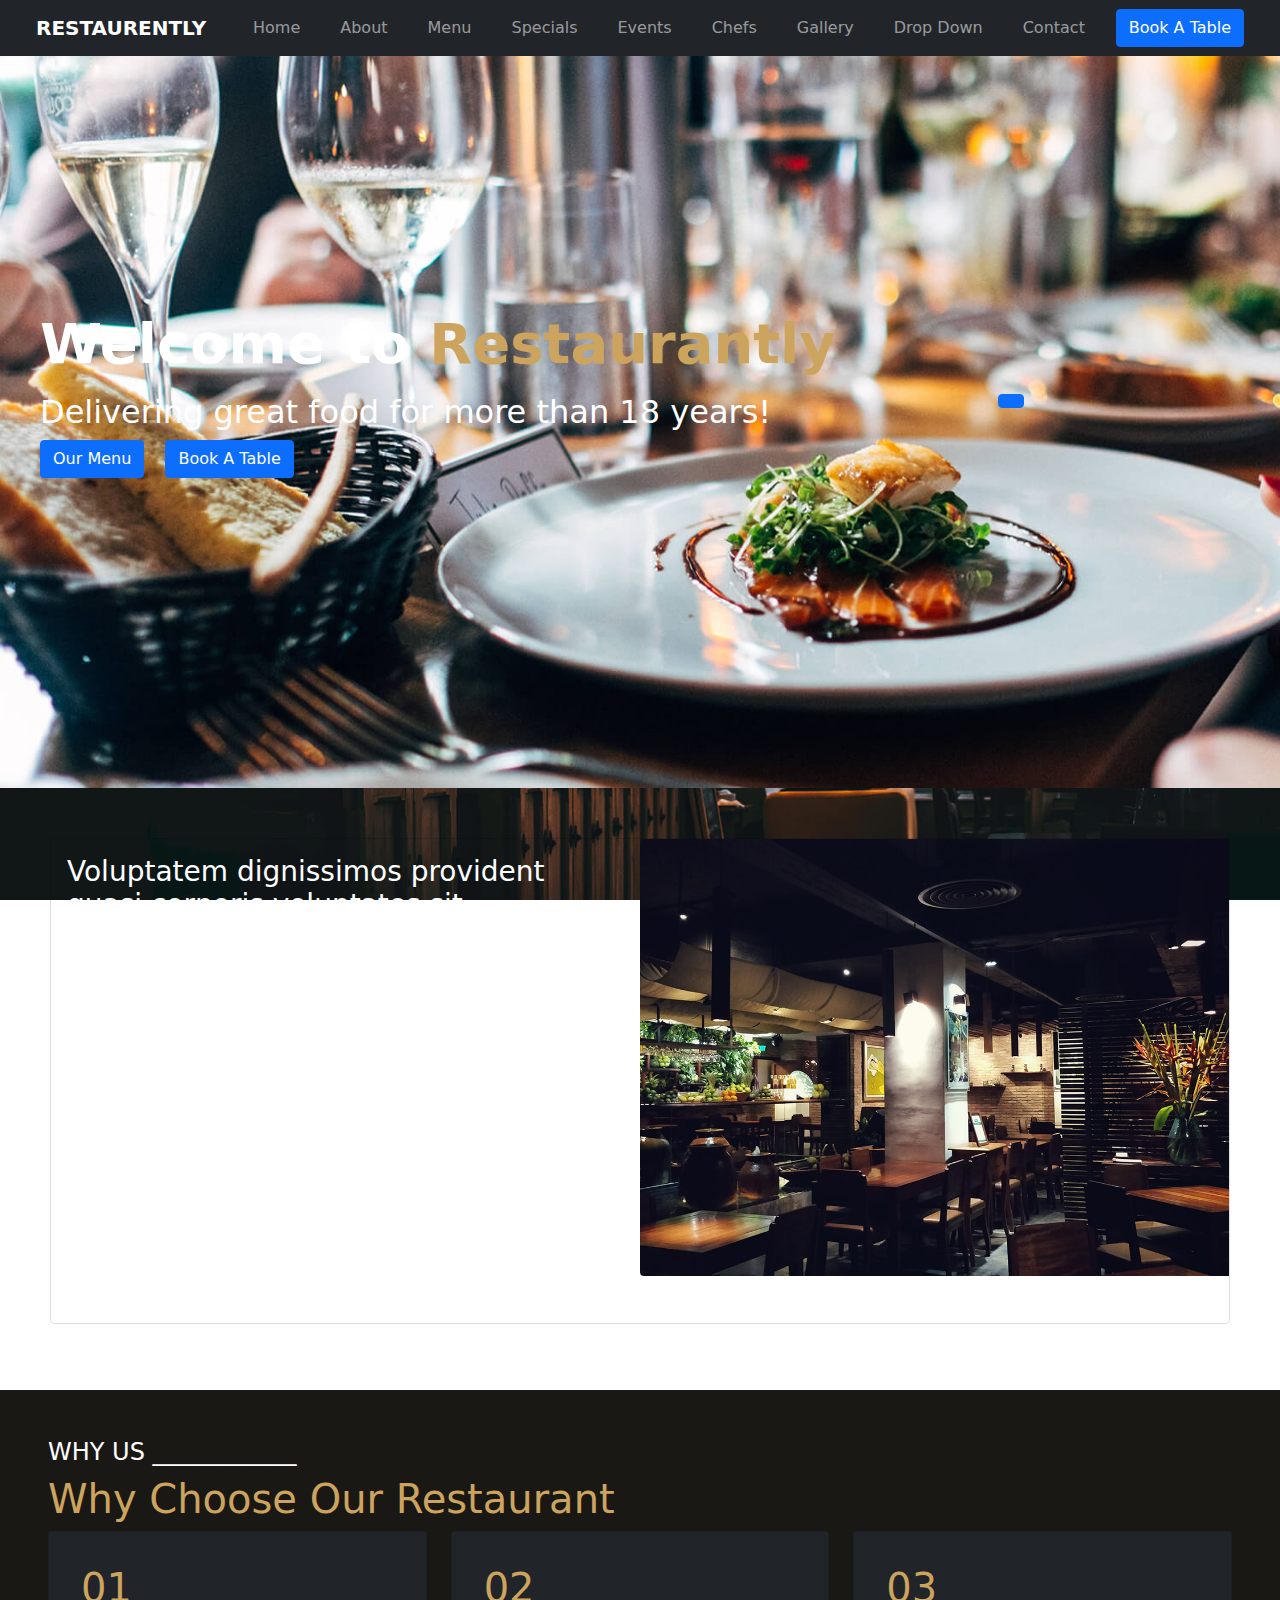
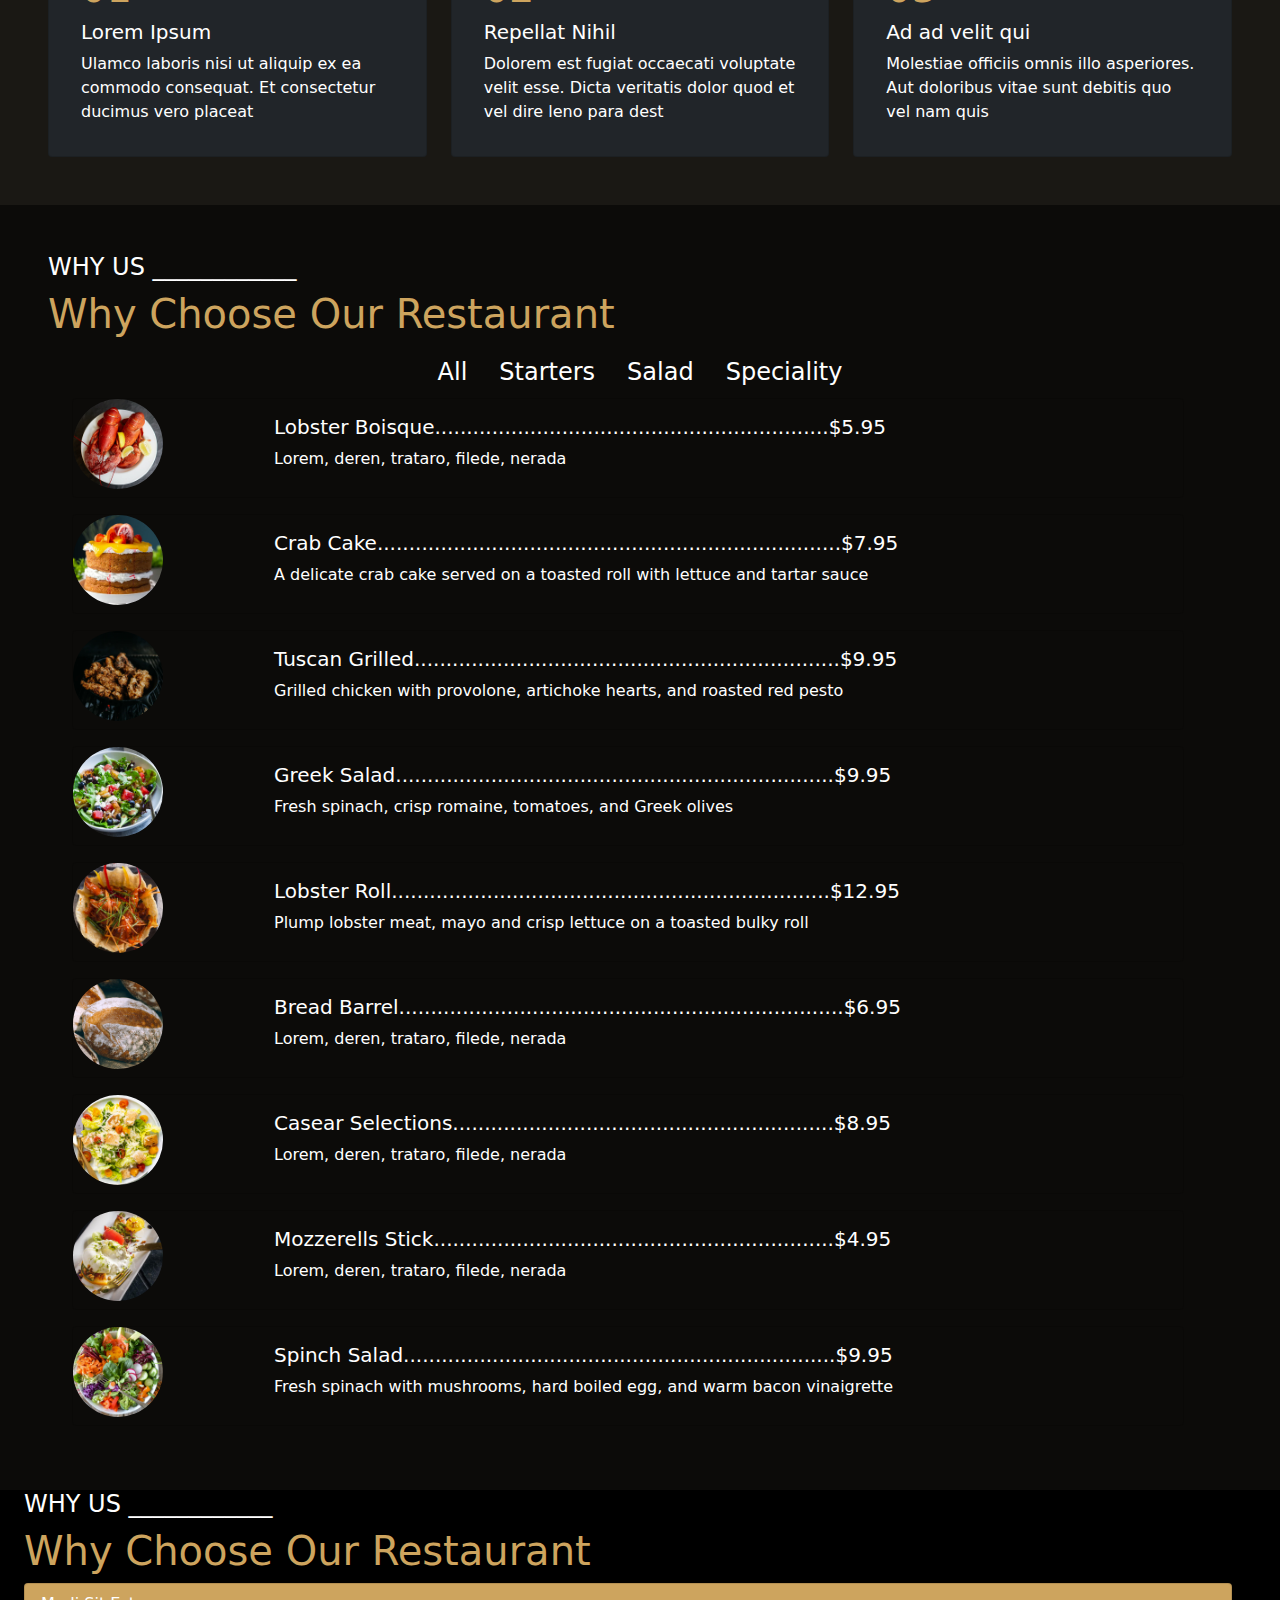
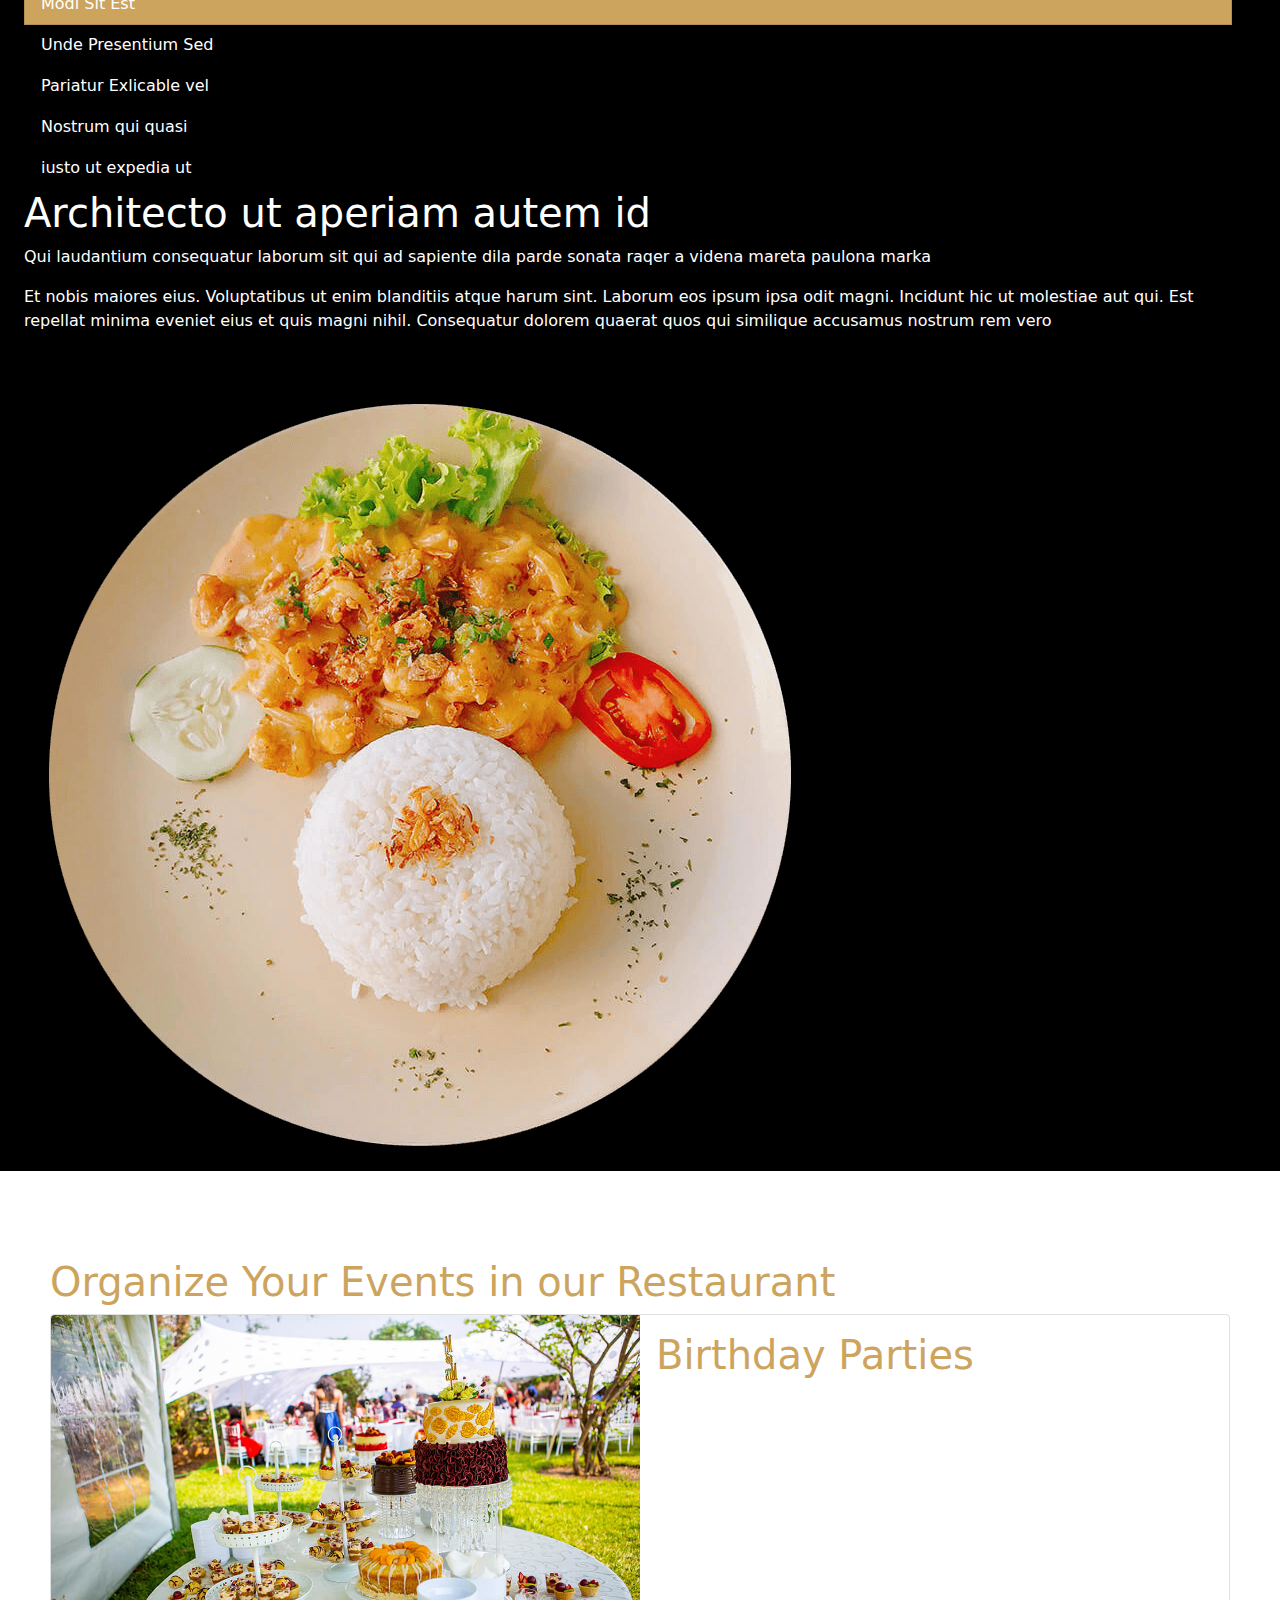
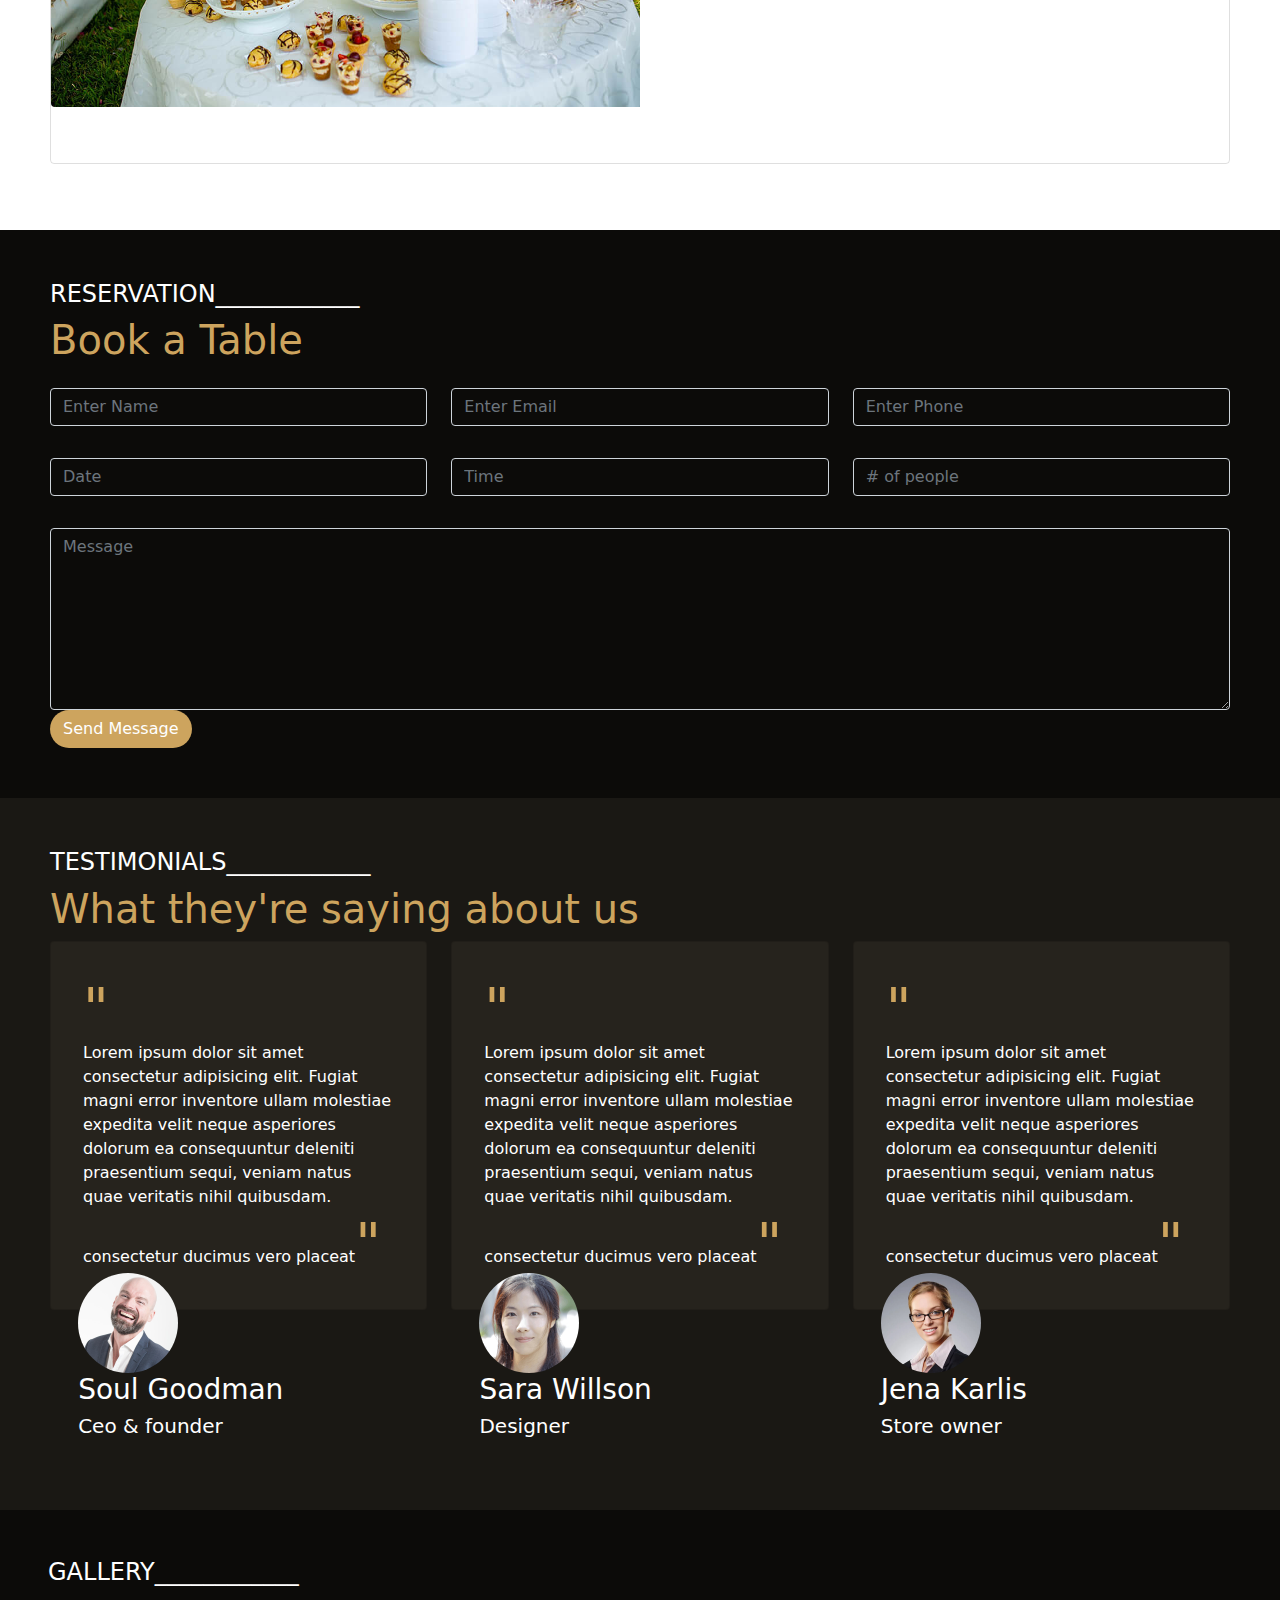
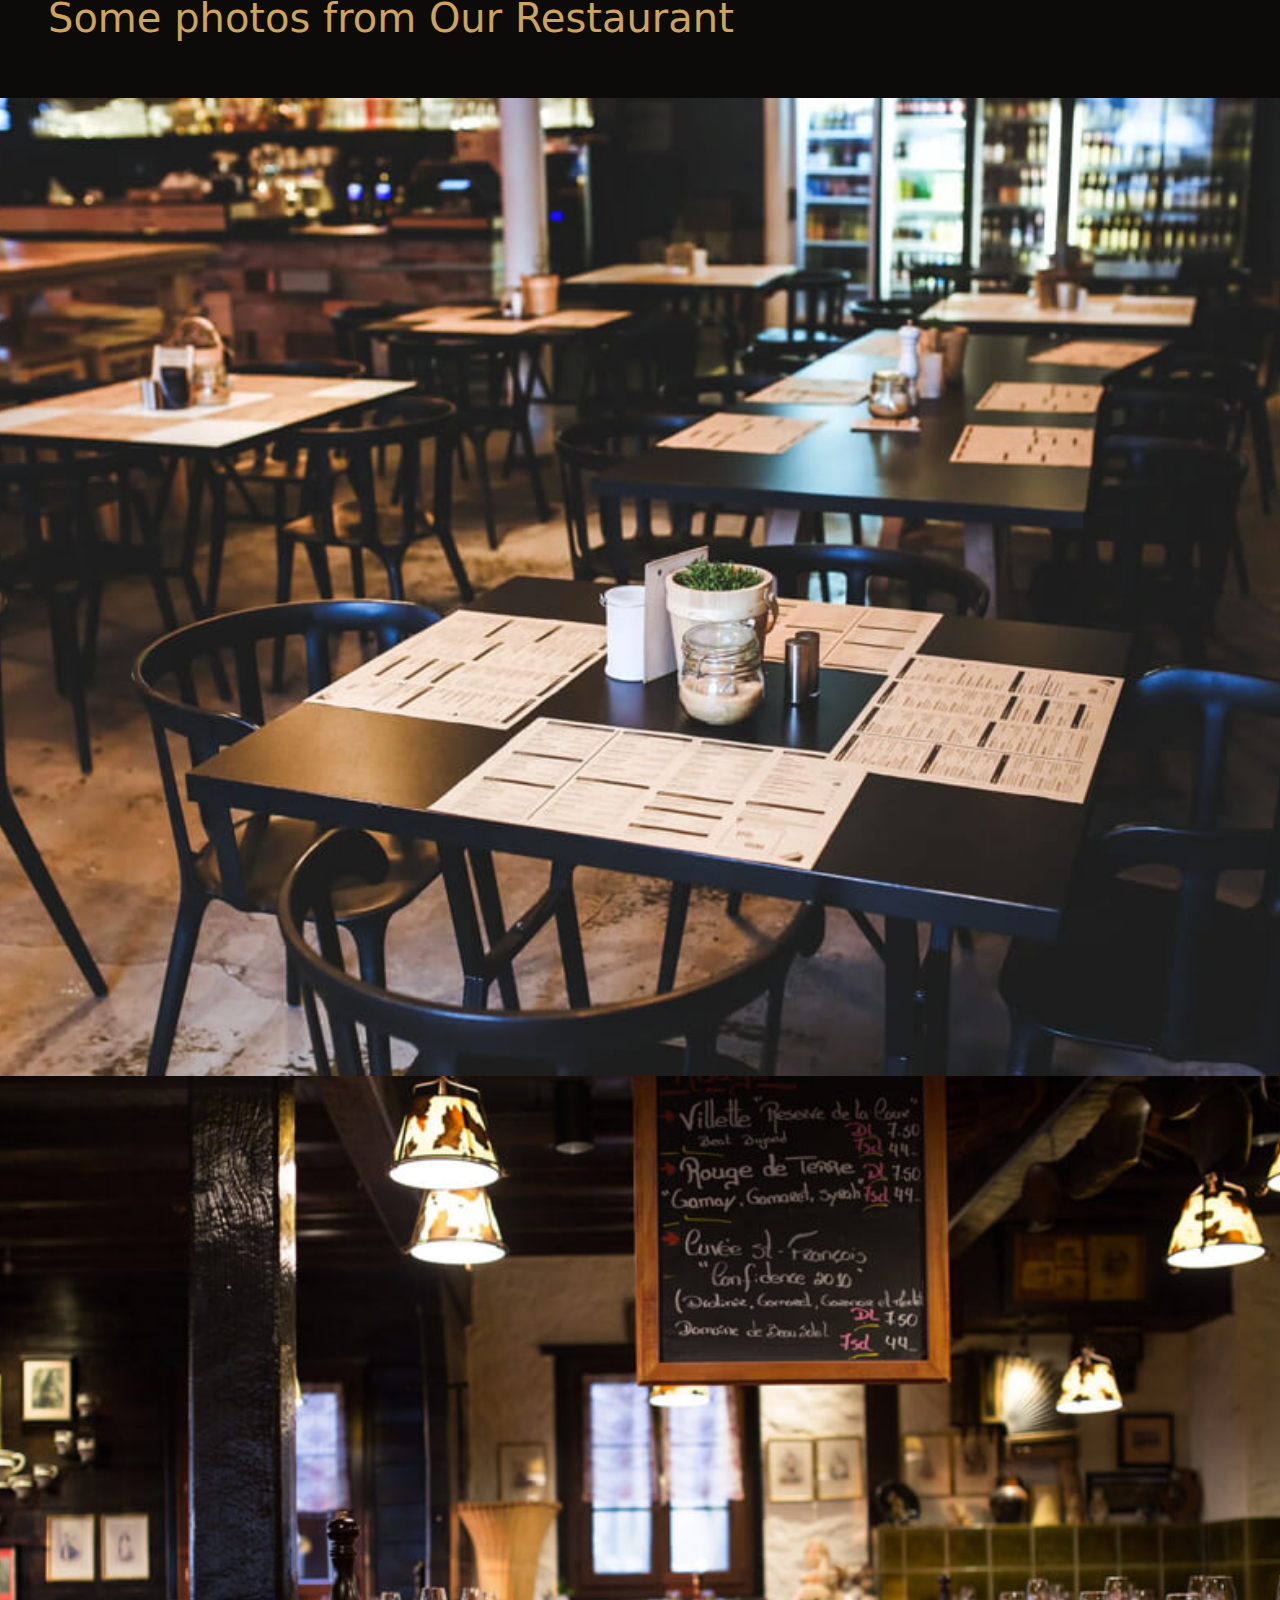
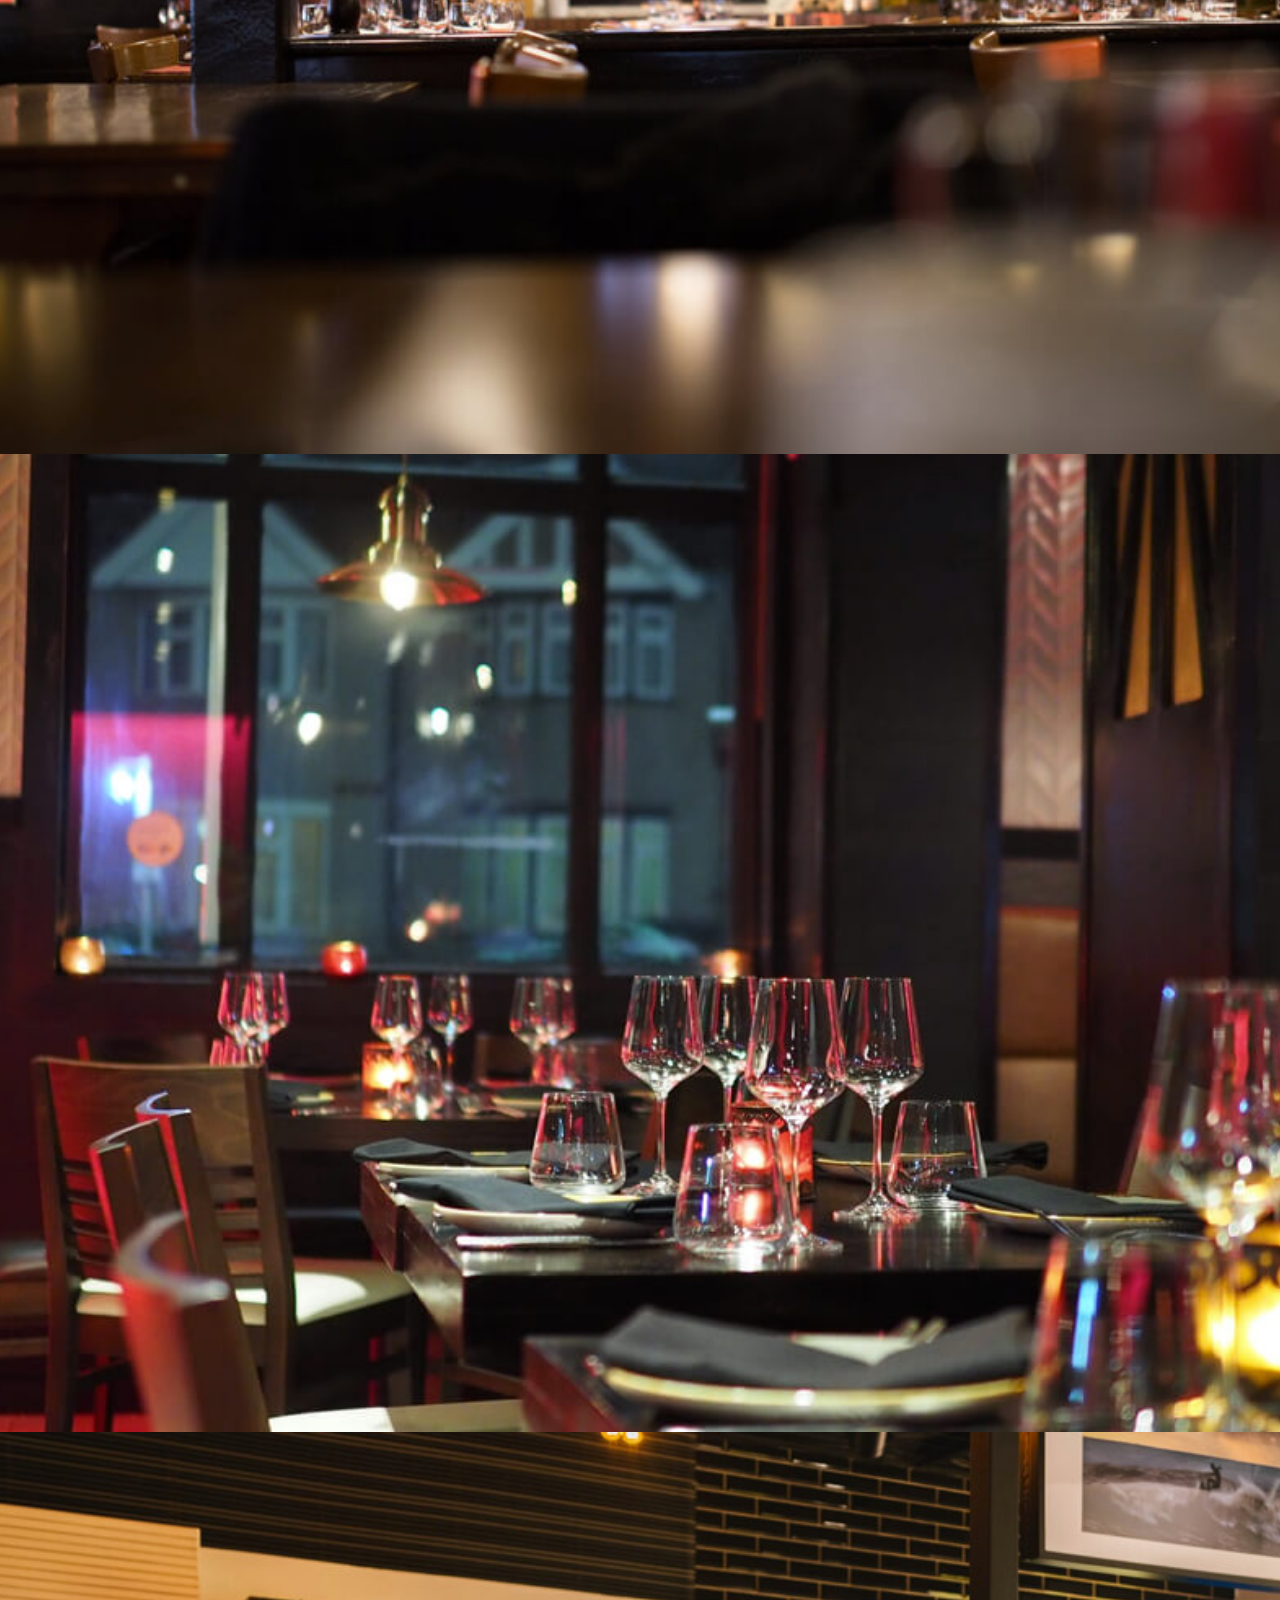
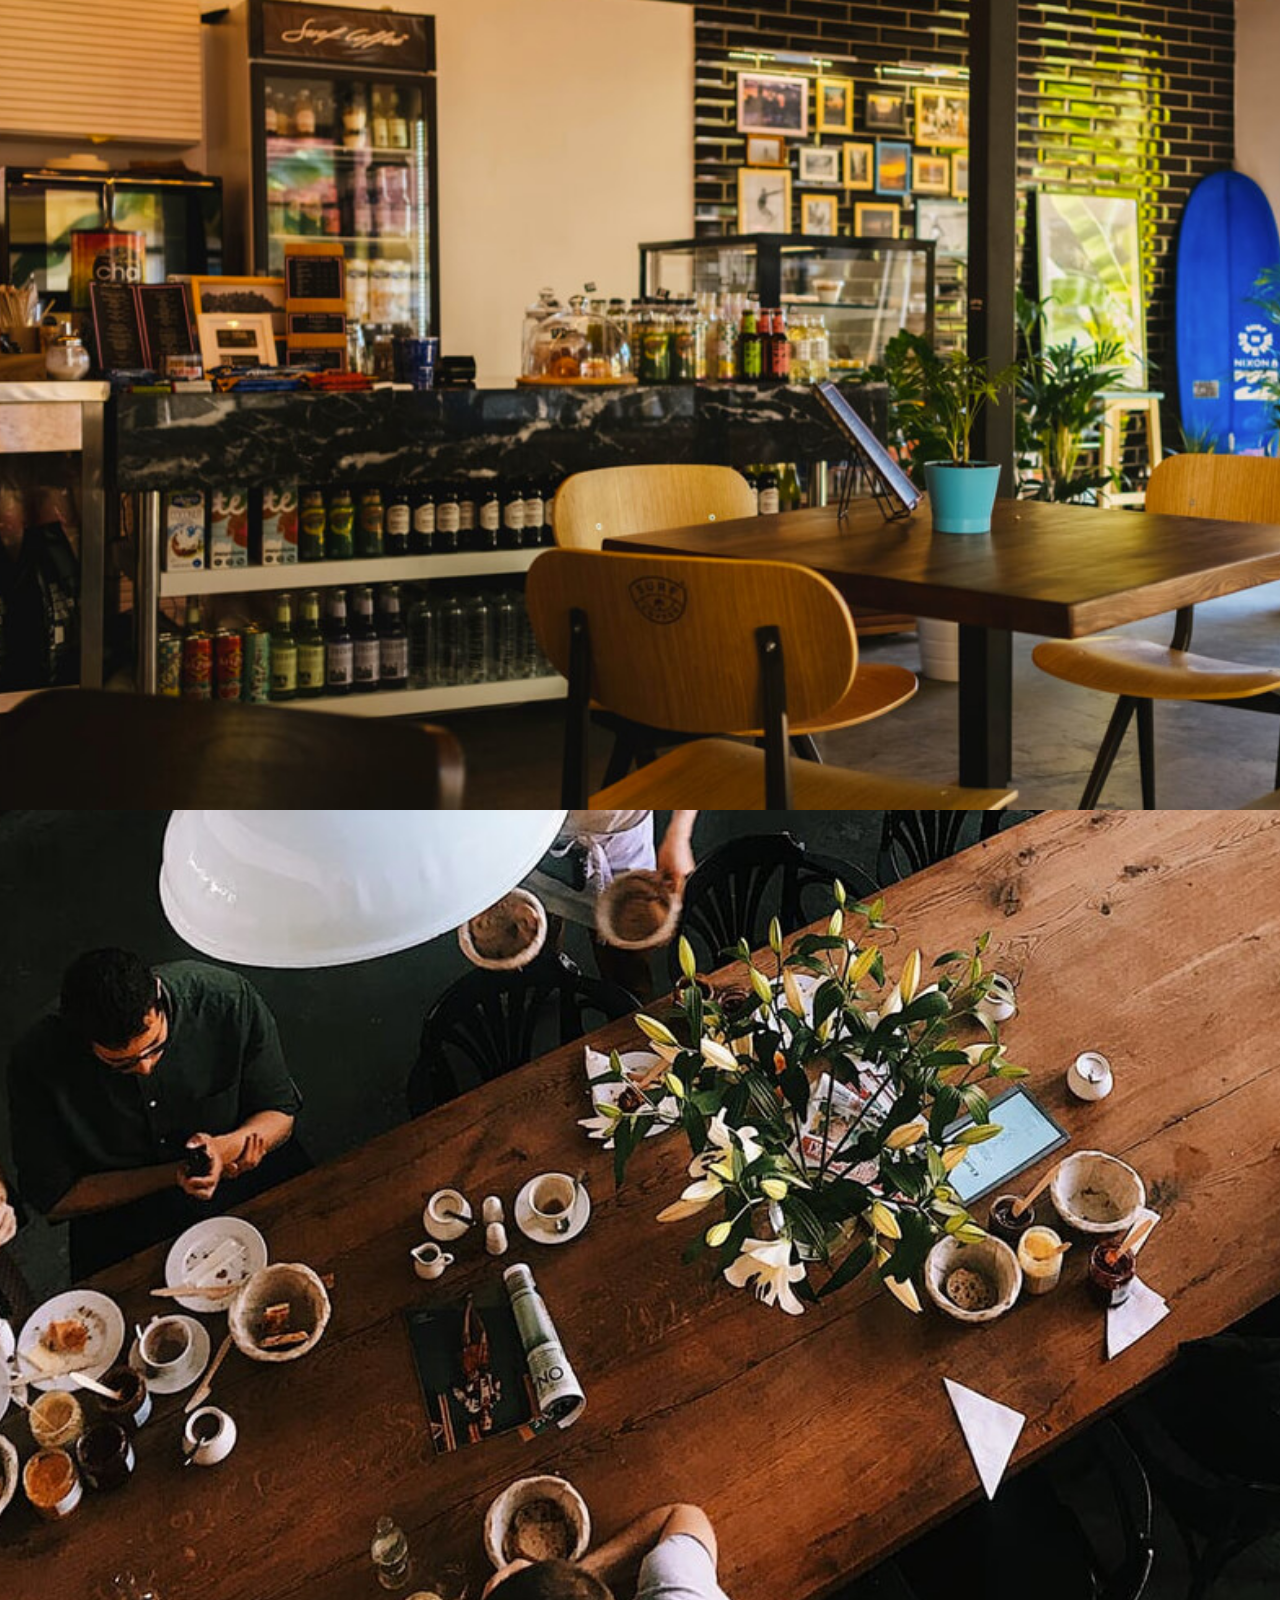
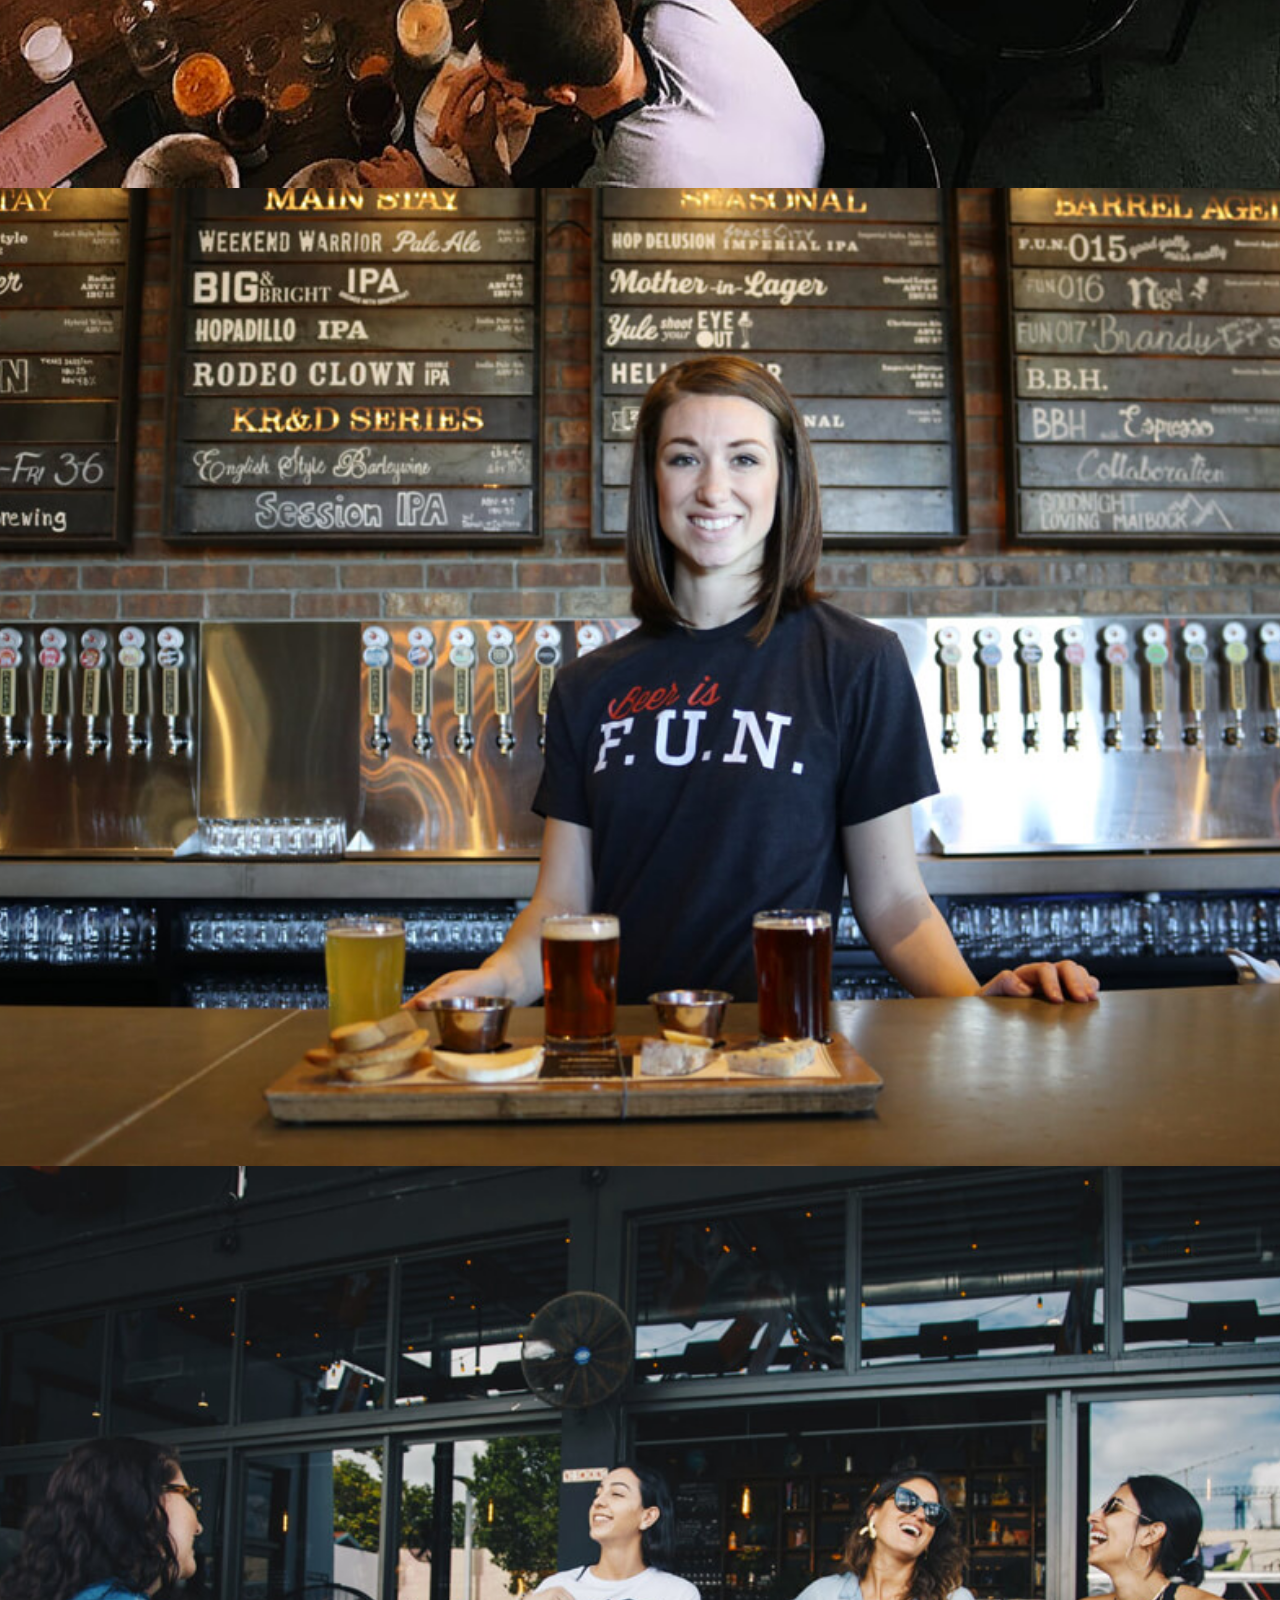
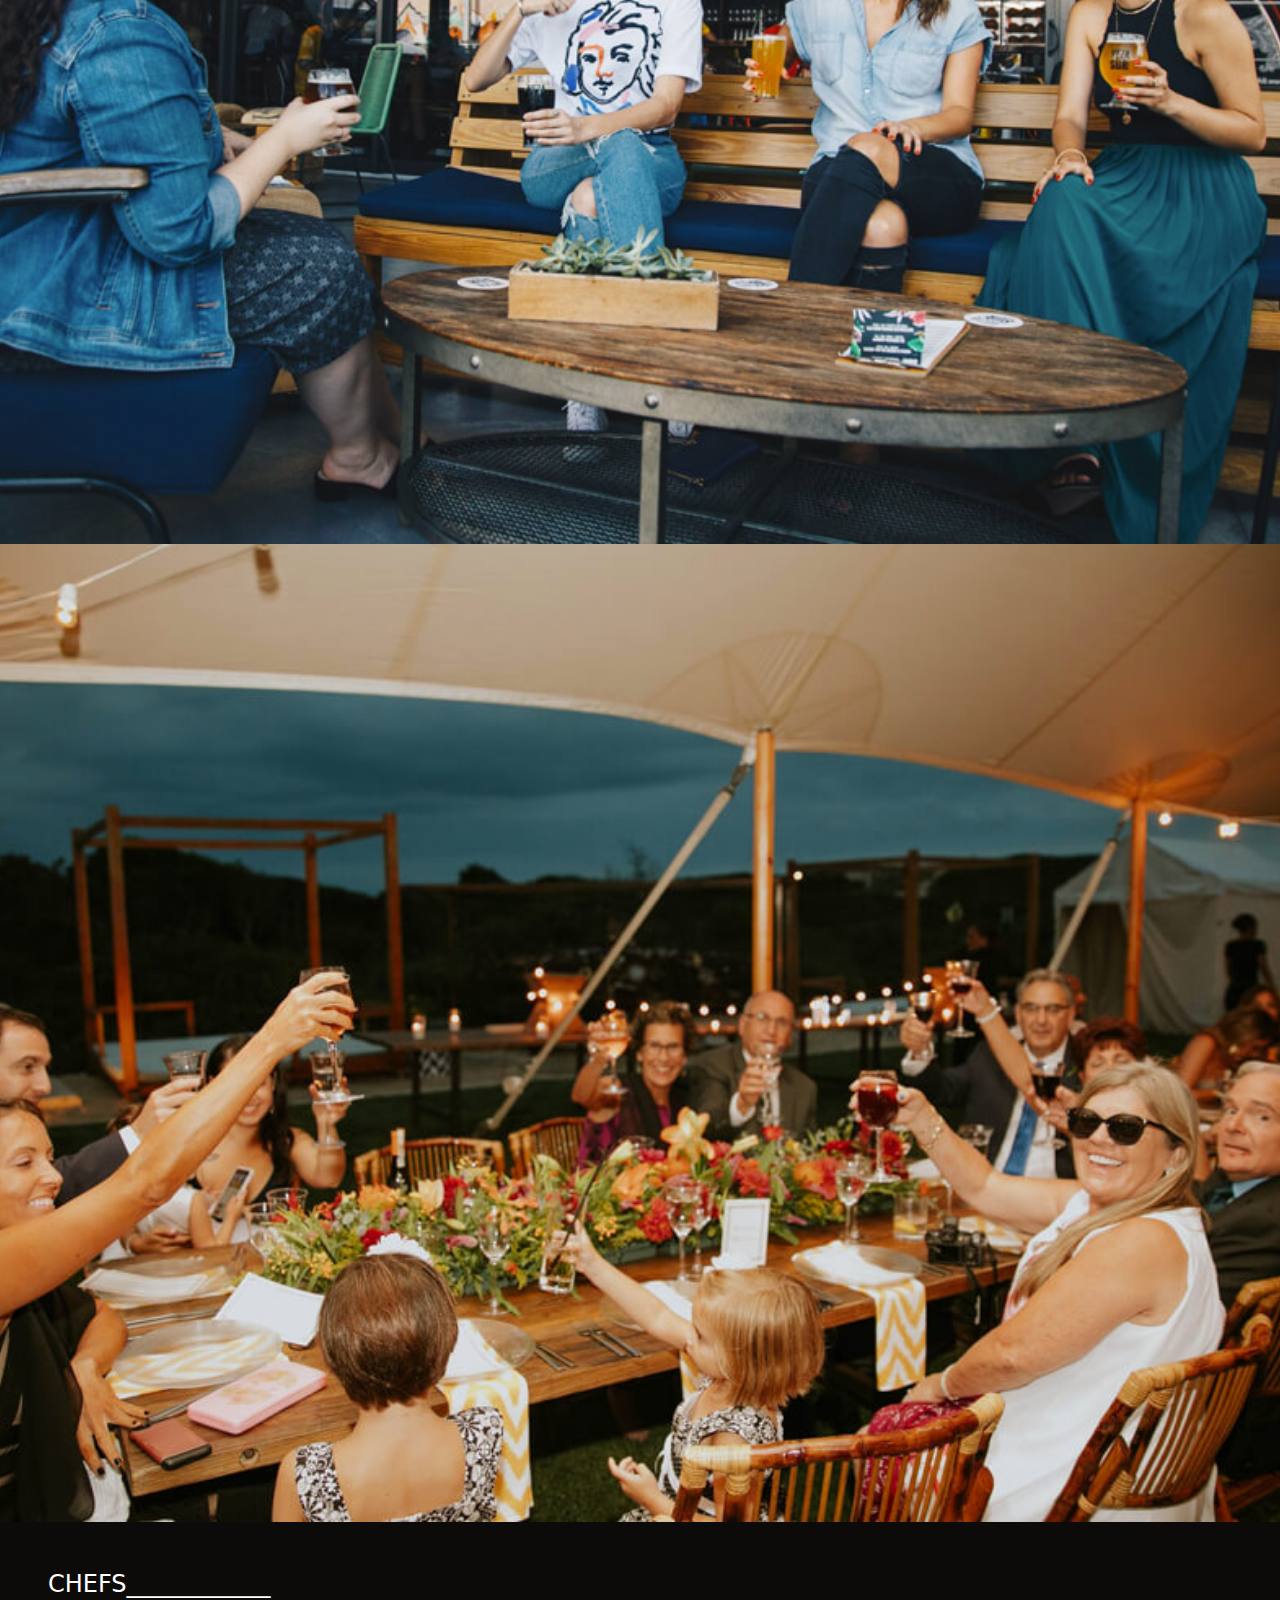
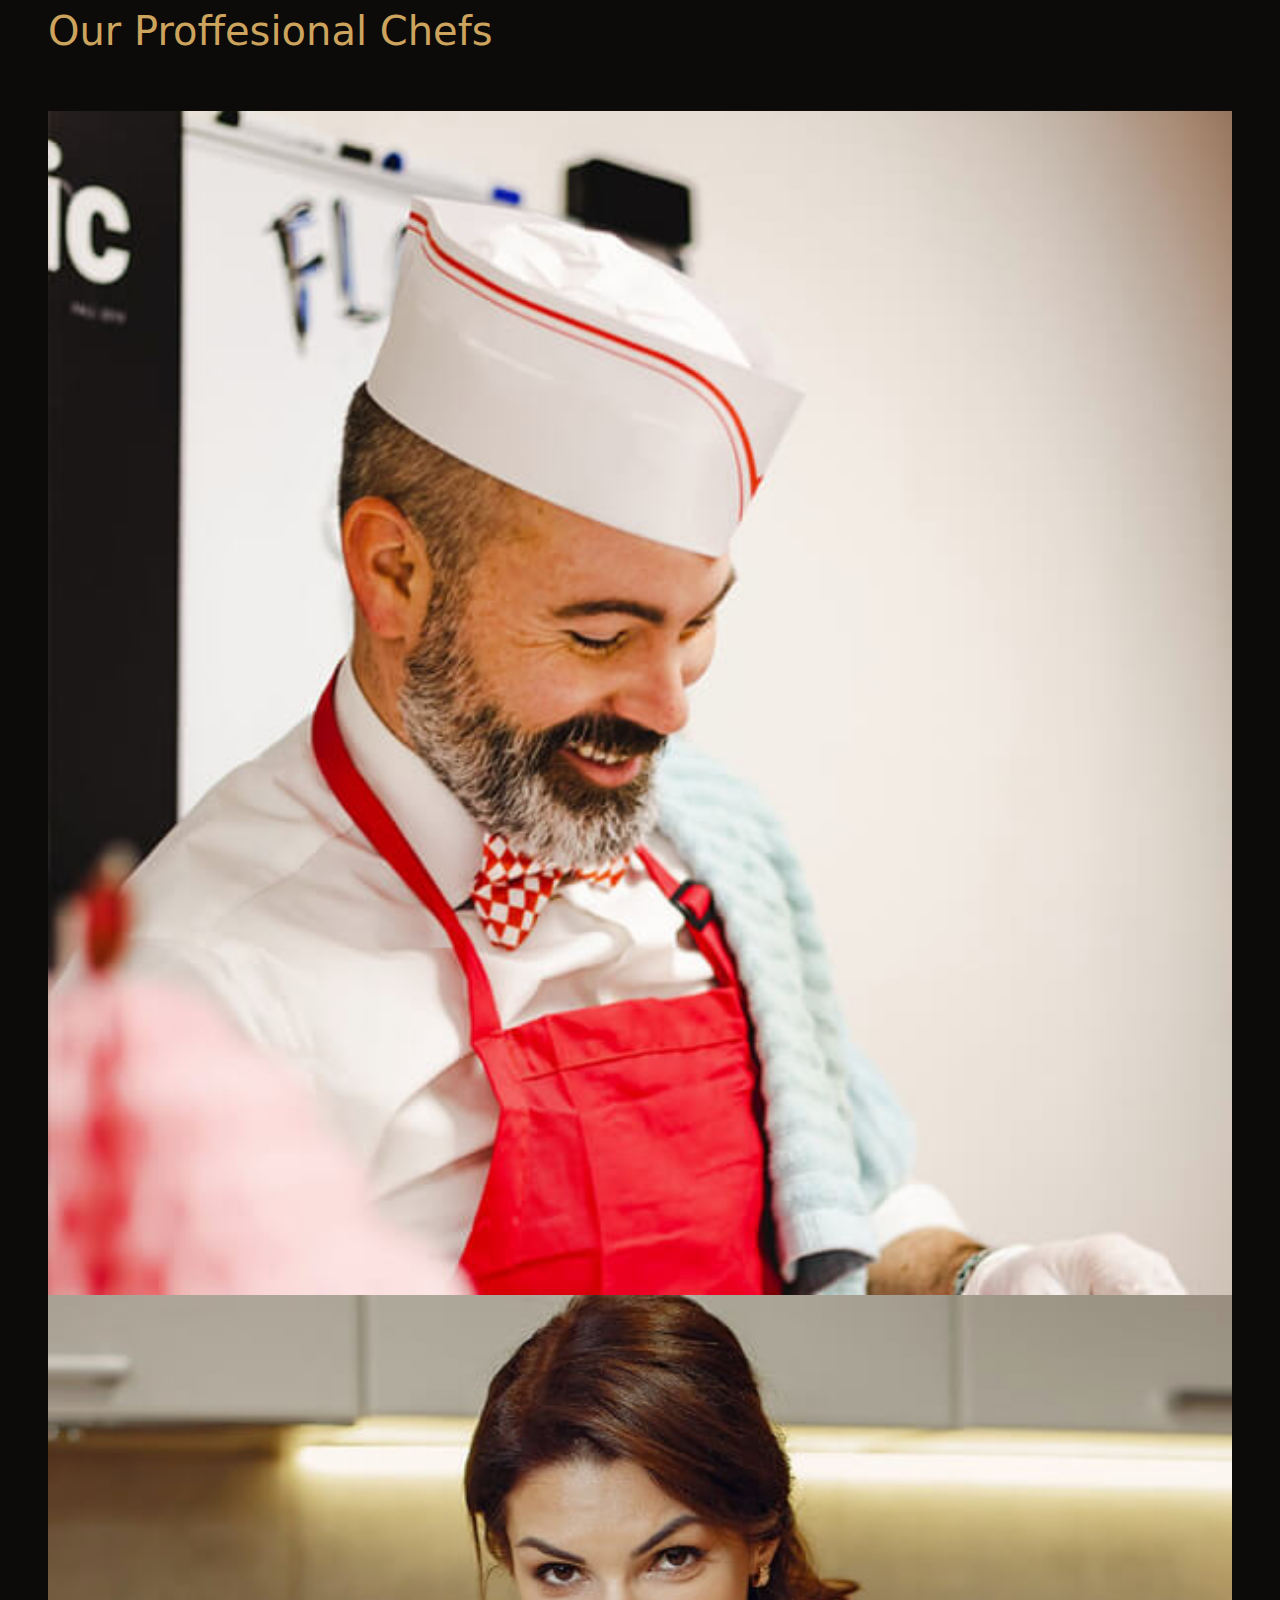
==== Restaurantly-bootstrap/index.html @ acc15b5a "." ====
<!DOCTYPE html>
<html lang="en">

<head>
    <meta charset="UTF-8">
    <meta name="viewport" content="width=device-width, initial-scale=1.0">
    <title>Restaurantly</title>
    <link rel="stylesheet" href="css/bootstrap.css">
    <script src="js/bootstrap.js"></script>
    <link rel="stylesheet" href="css/css-r.css">
    <link rel="stylesheet" href="https://cdnjs.cloudflare.com/ajax/libs/font-awesome/6.5.1/css/all.min.css"
        integrity="sha512-DTOQO9RWCH3ppGqcWaEA1BIZOC6xxalwEsw9c2QQeAIftl+Vegovlnee1c9QX4TctnWMn13TZye+giMm8e2LwA=="
        crossorigin="anonymous" referrerpolicy="no-referrer" />
        <link href="https://fonts.googleapis.com/css?family=Open+Sans:300,300i,400,400i,600,600i,700,700i|Playfair+Display:ital,wght@0,400;0,500;0,600;0,700;1,400;1,500;1,600;1,700|Poppins:300,300i,400,400i,500,500i,600,600i,700,700i" rel="stylesheet">
</head>

<body>
    <div class="header">
        <div class="nav-main row">
            <nav class="navbar navbar-expand-sm navbar-dark bg-dark fixed-top">
                <div class="container-fluid">
                    <a class="navbar-brand display-1 fw-bold" href="javascript:void(0)">RESTAURENTLY</a>
                    <button class="navbar-toggler" type="button" data-bs-toggle="collapse" data-bs-target="#mynavbar">
                        <span class="navbar-toggler-icon"></span>
                    </button>
                    <div class="collapse navbar-collapse" id="mynavbar">
                        <ul class="navbar-nav mx-auto">
                            <li class="nav-item ">
                                <a class="nav-link" href="javascript:void(0)">Home</a>
                            </li>
                            <li class="nav-item ps-4">
                                <a class="nav-link" href="javascript:void(0)">About</a>
                            </li>
                            <li class="nav-item ps-4">
                                <a class="nav-link" href="javascript:void(0)">Menu</a>
                            </li>
                            <li class="nav-item ps-4">
                                <a class="nav-link" href="javascript:void(0)">Specials</a>
                            </li>
                            <li class="nav-item ps-4">
                                <a class="nav-link" href="javascript:void(0)">Events</a>
                            </li>
                            <li class="nav-item ps-4">
                                <a class="nav-link" href="javascript:void(0)">Chefs</a>
                            </li>
                            <li class="nav-item ps-4">
                                <a class="nav-link" href="javascript:void(0)">Gallery</a>
                            </li>
                            <li class="nav-item ps-4">
                                <a class="nav-link" href="javascript:void(0)">Drop Down</a>
                            </li>
                            <li class="nav-item ps-4">
                                <a class="nav-link" href="javascript:void(0)">Contact</a>
                            </li>
                        </ul>
                        <form class="d-flex">
                            <button class="btn btn-primary" type="button">Book A Table</button>
                        </form>
                    </div>
                </div>
            </nav>

        </div>
    </div>

    <div class="slider text-white re">
        <!-- <img src="css/imgs/hero-bg.jpg" alt="" class="w-100 img-fluid"> -->
        <div class="welcome-main ab">
            <p class="fw-bold display-4">Welcome to <span class="khakhi">Restaurantly</span></p>
            <h2 class="">Delivering great food for more than 18 years!</h2>
            <button class="btn btn-primary" type="button">Our Menu</button>
            <button class="btn btn-primary ms-3" type="button">Book A Table</button>
        </div>
        <div class="playbutton btn btn-primary ab1">
            <i class="fa-solid fa-play"></i>
        </div>
        
    </div>

    <div class="content">
        <div class="volup">
            <div class="card mb-3 bg-transparent text-white">
                <div class="row g-0">
                    <div class="col-md-6">
                        <div class="card-body">
                            <h3 class="card-title">Voluptatem dignissimos provident quasi corporis voluptates sit
                                assumenda.</h3>
                            <p class="card-text">Lorem ipsum dolor sit amet, consectetur adipiscing elit, sed do eiusmod
                                tempor incididunt ut labore et dolore magna aliqua.</p>
                            <p class="card-text"><i class="fa-regular fa-circle-check" style="color: #d7e515;"></i>
                                Ullamco laboris nisi ut aliquip ex ea commodo consequat.</p>
                            <p class="card-text"><i class="fa-regular fa-circle-check" style="color: #d7e515;"></i> Duis
                                aute irure dolor in reprehenderit in voluptate velit.</p>
                            <p class="card-text"><i class="fa-regular fa-circle-check" style="color: #d7e515;"></i>
                                Ullamco laboris nisi ut aliquip ex ea commodo consequat. Duis aute irure dolor in
                                reprehenderit in voluptate trideta storacalaperda mastiro dolore eu fugiat nulla
                                pariatur.</p>
                            <p>Ullamco laboris nisi ut aliquip ex ea commodo consequat. Duis aute irure dolor in
                                reprehenderit in voluptate velit esse cillum dolore eu fugiat nulla pariatur. Excepteur
                                sint occaecat cupidatat non proident, sunt in culpa qui officia deserunt mollit anim id
                                est laborum</p>

                        </div>
                    </div>
                    <div class="col-md-6">
                        <img src="css/imgs/about.jpg" class="img-fluid rounded-start" alt="...">
                    </div>
                </div>
            </div>
        </div>

        <div class="chooseus light-black p-5 text-white">
            <h4>WHY US ____________</h3>
                <h1 class="khakhi">Why Choose Our Restaurant</h1>
                <div class="row row-cols-1 row-cols-md-3 g-4">
                    <div class="col">
                        <div class="card h-100 p-3 text-white bg-dark">
                            <div class="card-body">
                                <h1 class="khakhi">01</h1>
                                <h5 class="card-title">Lorem Ipsum</h5>
                                <p class="card-text">Ulamco laboris nisi ut aliquip ex ea commodo consequat. Et
                                    consectetur ducimus vero placeat</p>
                            </div>
                        </div>
                    </div>
                    <div class="col">
                        <div class="card h-100 p-3 text-white bg-dark">
                            <div class="card-body">
                                <h1 class="khakhi">02</h1>
                                <h5 class="card-title">Repellat Nihil</h5>
                                <p class="card-text">Dolorem est fugiat occaecati voluptate velit esse. Dicta veritatis
                                    dolor quod et vel dire leno para dest</p>
                            </div>
                        </div>
                    </div>
                    <div class="col ">
                        <div class="card h-100 p-3 text-white bg-dark">
                            <div class="card-body">
                                <h1 class="khakhi">03</h1>
                                <h5 class="card-title">Ad ad velit qui</h5>
                                <p class="card-text">Molestiae officiis omnis illo asperiores. Aut doloribus vitae sunt
                                    debitis quo vel nam quis</p>
                            </div>
                        </div>
                    </div>
                </div>
        </div>


        <div class="menu-main black2 p-5 text-white">
            <h4>WHY US ____________</h3>
                <h1 class="khakhi">Why Choose Our Restaurant</h1>
                <ul class="nav justify-content-center fs-4">
                    <li class="nav-item">
                        <a class="nav-link active text-white" aria-current="page" href="#">All</a>
                    </li>
                    <li class="nav-item">
                        <a class="nav-link text-white" href="#">Starters</a>
                    </li>
                    <li class="nav-item">
                        <a class="nav-link text-white" href="#">Salad</a>
                    </li>
                    <li class="nav-item">
                        <a class="nav-link text-white" href="#" aria-disabled="true">Speciality</a>
                    </li>
                </ul>

                <div class="menu-div row container-fluid">
                    <div class="menu-part1 col-xxl-6">
                        <div class="card mb-3 bg-transparent" style="height: 100px;">
                            <div class="row g-0">
                                <div class="col-md-2">
                                    <img src="css/imgs/menu/lobster-bisque.jpg" class="img-fluid rounded-circle"
                                        alt="..." style="height: 90px;">
                                </div>
                                <div class="col-md-10">
                                    <div class="card-body">
                                        <h5 class="card-title">Lobster
                                            Boisque..............................................................$5.95
                                        </h5>
                                        <p class="card-text">Lorem, deren, trataro, filede, nerada</p>
                                    </div>
                                </div>
                            </div>
                        </div>

                        <div class="card mb-3 bg-transparent" style="height: 100px;">
                            <div class="row g-0">
                                <div class="col-md-2">
                                    <img src="css/imgs/menu/cake.jpg" class="img-fluid rounded-circle" alt="..."
                                        style="height: 90px;">
                                </div>
                                <div class="col-md-10">
                                    <div class="card-body">
                                        <h5 class="card-title ">Crab
                                            Cake.........................................................................$7.95
                                        </h5>
                                        <p class="card-text ">A delicate crab cake served on a toasted roll with lettuce
                                            and tartar sauce
                                        </p>
                                    </div>
                                </div>
                            </div>
                        </div>

                        <div class="card mb-3 bg-transparent" style="height: 100px;">
                            <div class="row g-0">
                                <div class="col-md-2">
                                    <img src="css/imgs/menu/tuscan-grilled.jpg" class="img-fluid rounded-circle"
                                        alt="..." style="height: 90px;">
                                </div>
                                <div class="col-md-10">
                                    <div class="card-body">
                                        <h5 class="card-title">Tuscan
                                            Grilled...................................................................$9.95
                                        </h5>
                                        <p class="card-text">Grilled chicken with provolone, artichoke hearts, and
                                            roasted red pesto</p>
                                    </div>
                                </div>
                            </div>
                        </div>

                        <div class="card mb-3 bg-transparent" style="height: 100px;">
                            <div class="row g-0">
                                <div class="col-md-2">
                                    <img src="css/imgs/menu/greek-salad.jpg" class="img-fluid rounded-circle" alt="..."
                                        style="height: 90px;">
                                </div>
                                <div class="col-md-10">
                                    <div class="card-body">
                                        <h5 class="card-title">Greek
                                            Salad.....................................................................$9.95
                                        </h5>
                                        <p class="card-text">Fresh spinach, crisp romaine, tomatoes, and Greek olives
                                        </p>
                                    </div>
                                </div>
                            </div>
                        </div>

                        <div class="card mb-3 bg-transparent" style="height: 100px;">
                            <div class="row g-0">
                                <div class="col-md-2">
                                    <img src="css/imgs/menu/lobster-roll.jpg" class="img-fluid rounded-circle" alt="..."
                                        style="height: 90px;">
                                </div>
                                <div class="col-md-10">
                                    <div class="card-body">
                                        <h5 class="card-title">Lobster
                                            Roll.....................................................................$12.95
                                        </h5>
                                        <p class="card-text">Plump lobster meat, mayo and crisp lettuce on a toasted
                                            bulky roll</p>
                                    </div>
                                </div>
                            </div>
                        </div>
                    </div>

                    <div class="menu-part2 col-xxl-6">
                        <div class="card mb-3 bg-transparent" style="height: 100px;">
                            <div class="row g-0">
                                <div class="col-md-2">
                                    <img src="css/imgs/menu/bread-barrel.jpg" class="img-fluid rounded-circle" alt="..."
                                        style="height: 90px;">
                                </div>
                                <div class="col-md-10">
                                    <div class="card-body">
                                        <h5 class="card-title">Bread
                                            Barrel......................................................................$6.95
                                        </h5>
                                        <p class="card-text">Lorem, deren, trataro, filede, nerada</p>
                                    </div>
                                </div>
                            </div>
                        </div>

                        <div class="card mb-3 bg-transparent" style="height: 100px;">
                            <div class="row g-0">
                                <div class="col-md-2">
                                    <img src="css/imgs/menu/caesar.jpg" class="img-fluid rounded-circle" alt="..."
                                        style="height: 90px;">
                                </div>
                                <div class="col-md-10">
                                    <div class="card-body">
                                        <h5 class="card-title ">Casear
                                            Selections............................................................$8.95
                                        </h5>
                                        <p class="card-text">Lorem, deren, trataro, filede, nerada</p>
                                    </div>
                                </div>
                            </div>
                        </div>

                        <div class="card mb-3 bg-transparent" style="height: 100px;">
                            <div class="row g-0">
                                <div class="col-md-2">
                                    <img src="css/imgs/menu/mozzarella.jpg" class="img-fluid rounded-circle" alt="..."
                                        style="height: 90px;">
                                </div>
                                <div class="col-md-10">
                                    <div class="card-body">
                                        <h5 class="card-title">Mozzerells
                                            Stick...............................................................$4.95
                                        </h5>
                                        <p class="card-text ">Lorem, deren, trataro, filede, nerada</p>
                                    </div>
                                </div>
                            </div>
                        </div>

                        <div class="card mb-3 bg-transparent" style="height: 100px;">
                            <div class="row g-0">
                                <div class="col-md-2">
                                    <img src="css/imgs/menu/spinach-salad.jpg" class="img-fluid rounded-circle"
                                        alt="..." style="height: 90px;">
                                </div>
                                <div class="col-md-10">
                                    <div class="card-body">
                                        <h5 class="card-title ">Spinch
                                            Salad....................................................................$9.95
                                        </h5>
                                        <p class="card-text">Fresh spinach with mushrooms, hard boiled egg, and warm
                                            bacon vinaigrette</p>
                                    </div>
                                </div>
                            </div>
                        </div>
                    </div>
                </div>
        </div>

        <div class="special-main">
            <div class="special container-fluid row text-white">
                <h4>WHY US ____________</h3>
                    <h1 class="khakhi">Why Choose Our Restaurant</h1>
                    <div class="spe1 col-xxl-3">
                        <div class="list-group">
                            <a href="#" class="list-group-item list-group-flush khakhi2 text-white">
                                Modi Sit Est
                            </a>
                            <a href="#" class="list-group-item bg-transparent text-white">Unde Presentium Sed</a>
                            <a href="#" class="list-group-item text-white bg-transparent">Pariatur Exlicable vel</a>
                            <a href="#" class="list-group-item text-white bg-transparent">Nostrum qui quasi</a>
                            <a href="#" class="list-group-item text-white bg-transparent">iusto ut expedia ut </a>
                        </div>
                    </div>
                    <div class="spe2 col-xxl-6">
                        <h1>Architecto ut aperiam autem id</h1>
                        <p>Qui laudantium consequatur laborum sit qui ad sapiente dila parde sonata raqer a videna
                            mareta paulona marka</p>
                        <p>Et nobis maiores eius. Voluptatibus ut enim blanditiis atque harum sint. Laborum eos ipsum
                            ipsa odit magni. Incidunt hic ut molestiae aut qui. Est repellat minima eveniet eius et quis
                            magni nihil. Consequatur dolorem quaerat quos qui similique accusamus nostrum rem vero</p>
                    </div>
                    <div class="spe3 col-xxl-3">
                        <img src="css/imgs/specials-1.png" alt="" class="img-fluid rounded-circle">
                    </div>
            </div>
        </div>

        <div class="events-main">
            <h4 class="text-white">EVENTS____________</h3>
                <h1 class="khakhi">Organize Your Events in our Restaurant</h1>
                <div class="event">
                    <div class="card mb-3 bg-transparent text-white">
                        <div class="row g-0">
                            <div class="col-md-6">
                                <img src="css/imgs/event-birthday.jpg" class="img-fluid rounded-start" alt="...">
                            </div>
                            <div class="col-md-6">
                                <div class="card-body fw-bold">
                                    <h1 class="card-title khakhi">Birthday Parties</h1>
                                    <h1 class="card-text">$189</h1>
                                    <p class="card-text">
                                        Ullamco laboris nisi ut aliquip ex ea commodo consequat. Duis aute irure dolor
                                        in
                                        reprehenderit in voluptate velit esse cillum dolore eu fugiat nulla pariatur.
                                        Excepteur</p>
                                    <p class="card-text">
                                        Lorem ipsum dolor sit amet consectetur adipisicing elit. Voluptas beatae,
                                        quisquam placeat</p>
                                    <p class="card-text">
                                        Lorem ipsum dolor sit amet consectetur adipisicing elit. Voluptas beatae,
                                        quisquam placeat</p>
                                    <p>Ullamco laboris nisi ut aliquip ex ea commodo consequat. Duis aute irure dolor in
                                        reprehenderit in voluptate velit esse cillum dolore eu fugiat nulla pariatur.
                                        Excepteur
                                    </p>
                                </div>
                            </div>
                        </div>
                    </div>
                </div>
        </div>
        <div class="booktable-main">
            <h4 class="text-white">RESERVATION____________</h3>
                <h1 class="khakhi">Book a Table</h1>
                <div class="form-div">
                    <form>
                        <div class="row">
                            <div class="col pt-3 pb-3">
                                <input type="text" class="form-control bg-transparent" placeholder="Enter Name">
                            </div>
                            <div class="col pt-3">
                                <input type="email" class="form-control bg-transparent" placeholder="Enter Email">
                            </div>
                            <div class="col pt-3">
                                <input type="email" class="form-control bg-transparent" placeholder="Enter Phone">
                            </div>
                        </div>
                        <div class="row">
                            <div class="col pt-3 pb-3">
                                <input type="text" class="form-control bg-transparent" placeholder="Date">
                            </div>
                            <div class="col pt-3">
                                <input type="email" class="form-control bg-transparent" placeholder="Time">
                            </div>
                            <div class="col pt-3">
                                <input type="email" class="form-control bg-transparent" placeholder="# of people">
                            </div>
                        </div>
                        <textarea class="form-control bg-transparent mt-3 bg-transparent" placeholder="Message"
                            rows="7"></textarea>
                        <button type="button" class="btn khakhi2 text-white rounded-pill">Send Message</button>
                    </form>
                </div>
        </div>

        <div class="testimonial-main text-white">
            <h4>TESTIMONIALS____________</h3>
                <h1 class="khakhi">What they're saying about us</h1>
                <div class="row row-cols-1 row-cols-md-3 g-4">
                    <div class="col re">
                        <div class="card h-100 p-3 text-white black3">
                            <div class="card-body">
                                <span class="khakhi display-4">"</span>
                                <div class="card-text">Lorem ipsum dolor sit amet consectetur adipisicing elit. Fugiat
                                    magni error inventore ullam molestiae expedita velit neque asperiores dolorum ea
                                    consequuntur deleniti praesentium sequi, veniam natus quae veritatis nihil
                                    quibusdam.
                                    consectetur ducimus vero placeat<span class="khakhi display-4">"</span></div>
                            </div>
                        </div>
                        <div class="ca-down ab2">
                            <img src="css/imgs/testimonials/testimonials-1.jpg" alt=""
                                class="img-fluid rounded-circle hei1">
                            <h3>Soul Goodman</h3>
                            <h5>Ceo & founder</h5>
                        </div>
                    </div>
                    <div class="col re">
                        <div class="card h-100 p-3 text-white black3">
                            <div class="card-body">
                                <span class="khakhi display-4">"</span>
                                <div class="card-text">Lorem ipsum dolor sit amet consectetur adipisicing elit. Fugiat
                                    magni error inventore ullam molestiae expedita velit neque asperiores dolorum ea
                                    consequuntur deleniti praesentium sequi, veniam natus quae veritatis nihil
                                    quibusdam.
                                    consectetur ducimus vero placeat<span class="khakhi display-4">"</span></div>
                            </div>
                        </div>
                        <div class="ca-down ab2">
                            <img src="css/imgs/testimonials/testimonials-2.jpg" alt=""
                                class="img-fluid rounded-circle hei1">
                            <h3>Sara Willson</h3>
                            <h5>Designer</h5>
                        </div>
                    </div>
                    <div class="col re">
                        <div class="card h-100 p-3 text-white black3">
                            <div class="card-body">
                                <span class="khakhi display-4">"</span>
                                <div class="card-text">Lorem ipsum dolor sit amet consectetur adipisicing elit. Fugiat
                                    magni error inventore ullam molestiae expedita velit neque asperiores dolorum ea
                                    consequuntur deleniti praesentium sequi, veniam natus quae veritatis nihil
                                    quibusdam.
                                    consectetur ducimus vero placeat<span class="khakhi display-4">"</span></div>
                            </div>
                        </div>
                        <div class="ca-down ab2 pb-5">
                            <img src="css/imgs/testimonials/testimonials-3.jpg" alt=""
                                class="img-fluid rounded-circle hei1">
                            <h3>Jena Karlis</h3>
                            <h5>Store owner</h5>
                        </div>
                    </div>
                </div>
        </div>

        <div class="photos-main black2 text-white">
            <h4 class="ps-5 pt-5">GALLERY____________</h3>
                <h1 class="khakhi ps-5 pb-5">Some photos from Our Restaurant</h1>
                <div class="row">
                    <img src="css/imgs/gallery/gallery-1.jpg" alt="" class="img-fluid col-xxl-3 m-0 p-0">
                    <img src="css/imgs/gallery/gallery-2.jpg" alt="" class="img-fluid col-xxl-3 m-0 p-0">
                    <img src="css/imgs/gallery/gallery-3.jpg" alt="" class="img-fluid col-xxl-3 m-0 p-0">
                    <img src="css/imgs/gallery/gallery-4.jpg" alt="" class="img-fluid col-xxl-3 m-0 p-0">
                    <img src="css/imgs/gallery/gallery-5.jpg" alt="" class="img-fluid col-xxl-3 m-0 p-0">
                    <img src="css/imgs/gallery/gallery-6.jpg" alt="" class="img-fluid col-xxl-3 m-0 p-0">
                    <img src="css/imgs/gallery/gallery-7.jpg" alt="" class="img-fluid col-xxl-3 m-0 p-0">
                    <img src="css/imgs/gallery/gallery-8.jpg" alt="" class="img-fluid col-xxl-3 m-0 p-0">
                </div>
        </div>

        <div class="chef-main black2 text-white">
            <h4 class="ps-5 pt-5">CHEFS____________</h3>
                <h1 class="khakhi ps-5">Our Proffesional Chefs</h1>
                <div class="row p-5">
                    <img src="css/imgs/chefs/chefs-1.jpg" alt="" class="img-fluid col-xxl-4 ">
                    <img src="css/imgs/chefs/chefs-2.jpg" alt="" class="img-fluid col-xxl-4 ">
                    <img src="css/imgs/chefs/chefs-3.jpg" alt="" class="img-fluid col-xxl-4 ">
                </div>
        </div>

        <div class="contact-us black2 text-white">
            <h4 class="ps-5 pt-5">CONTACT____________</h3>
                <h1 class="khakhi ps-5">Contact Us</h1>
                <div class="ratio ratio-21x9 ">
                    <iframe
                        src="https://www.google.com/maps/embed?pb=!1m18!1m12!1m3!1d96714.68291250926!2d-74.05953969406828!3d40.75468158321536!2m3!1f0!2f0!3f0!3m2!1i1024!2i768!4f13.1!3m3!1m2!1s0x89c2588f046ee661%3A0xa0b3281fcecc08c!2sManhattan%2C%20Nowy%20Jork%2C%20Stany%20Zjednoczone!5e0!3m2!1spl!2spl!4v1672242259543!5m2!1spl!2spl"
                        allowfullscreen="" loading="lazy" referrerpolicy="no-referrer-when-downgrade"></iframe>
                </div>
                <div class="location row container-fluid">
                    <div class="loc1 col-xxl-4 ">
                        <div class="card pt-3 bg-transparent">
                            <ul class="list-group list-group-flush">
                                <li class="list-group-item row d-flex bg-transparent text-white">
                                    <div class="khakhi2 col-xxl-2 rounded-circle text-center align-self-center p-4">
                                        <i class="fa-solid fa-location-dot"></i>
                                    </div>
                                    <div class="col-xxl-10">
                                        <h3>Location:</h3>
                                        <p>A108 Adam Street, New York, NY 535022</p>
                                    </div>
                                </li>
                                <li class="list-group-item row d-flex bg-transparent text-white">
                                    <div class="khakhi2 col-xxl-2 rounded-circle text-center align-self-center p-4">
                                        <i class="fa-regular fa-clock"></i>
                                    </div>
                                    <div class="col-xxl-10">
                                        <h3>Open Hours:</h3>
                                        <p>Monday-Saturday:</p>
                                        <p>11:00 AM - 2300 PM</p>
                                    </div>
                                </li>
                                <li class="list-group-item row d-flex bg-transparent text-white">
                                    <div class="khakhi2 col-xxl-2 rounded-circle text-center align-self-center p-4">
                                        <i class="fa-solid fa-envelope"></i>
                                    </div>
                                    <div class="col-xxl-10">
                                        <h3>Email:</h3>
                                        <p>info@example.com</p>
                                    </div>
                                </li>
                                <li class="list-group-item row d-flex bg-transparent text-white">
                                    <div class="khakhi2 col-xxl-2 rounded-circle text-center align-self-center p-4 ">
                                        <i class="fa-solid fa-mobile"></i>
                                    </div>
                                    <div class="col-xxl-10">
                                        <h3>Call:</h3>
                                        <p>+1 5589 55488 55s</p>
                                    </div>
                                </li>
                            </ul>
                        </div>
                    </div>
                    <div class="loc2 col-xxl-8">
                        <form>
                            <div class="row">
                                <div class="col pt-3 pb-3">
                                    <input type="text" class="form-control bg-transparent" placeholder="Enter Name">
                                </div>
                                <div class="col pt-3">
                                    <input type="email" class="form-control bg-transparent" placeholder="Enter Email">
                                </div>
                            </div>
                            <input type="text" class="form-control pt-3 bg-transparent" placeholder="Subject">
                            <textarea class="form-control bg-transparent mt-3 bg-transparent" placeholder="Message"
                                rows="7"></textarea>
                            <button type="button" class="btn khakhi2 text-white rounded-pill">Send Message</button>
                        </form>
                    </div>
                </div>
        </div>
    </div>
    <div class="footer row text-white">
        <div class="foo1 col-xxl-4">
            <h2>RESTAURANTLY</h2>
            <p>A108 Adam Street</p>
            <p>NY 535022, USA</p>
            <p>Phone: +1 5589 55488 55</p>
            <p>Email: info@example.com</p>
            <p class="d-flex">
                <span class="khakhi2 rounded-circle p-3">
                    <i class="fa-brands fa-twitter"></i>
                </span>
                <span class="khakhi2 rounded-circle p-3 ms-2">
                    <i class="fa-brands fa-facebook-f"></i>
                </span>
                <span class="khakhi2 rounded-circle p-3 ms-2">
                    <i class="fa-brands fa-instagram"></i>
                </span>
                <span class="khakhi2 rounded-circle p-3 ms-2">
                    <i class="fa-brands fa-skype"></i>
                </span>
                <span class="khakhi2 rounded-circle p-3 ms-2">
                    <i class="fa-brands fa-linkedin"></i>
                </span>

            </p>
        </div>
        <div class="foo2 col-xxl-2">
            <h4>Useful Links</h4>
            <p><span class="khakhi">&gt;</span>Home</p>
            <p><span class="khakhi">&gt;</span>About Us</p>
            <p><span class="khakhi">&gt;</span>Services</p>
            <p><span class="khakhi">&gt;</span>Term of service</p>
            <p><span class="khakhi">&gt;</span>Privacy policy</p>
        </div>
        <div class="foo3 col-xxl-2">
            <h4>Our Services</h4>
            <p><span class="khakhi">&gt;</span>Web Design</p>
            <p><span class="khakhi">&gt;</span>Web Development</p>
            <p><span class="khakhi">&gt;</span>Product Management</p>
            <p><span class="khakhi">&gt;</span>Marketing</p>
            <p><span class="khakhi">&gt;</span>Graphic Design</p>
        </div>
        <div class="foo4 col-xxl-4">
            <h3>Our Newsletter</h3>
            <p>Tamen quem nulla quae legam multos aute sint culpa legam noster magna</p>
            <input type="text" name="" id="" class="bg-transparent"><button class="btn khakhi2 text-white rounded-pill">Subscribe</button>
        </div>
    </div>
</body>

</html>
---- Restaurantly-bootstrap/css/css-r.css ----
.re{
   position: relative;
}
.ab1{
    position: absolute;
    top: 50%;
    right: 20%;
}
.khakhi{
    color: #cda45e;;
}
.khakhi2
{
    background-color: #cda45e;
}
.slider{
    padding: 310px 40px;
    background: url(imgs/hero-bg.jpg);
    background-attachment: fixed;
    background-size: cover;
}
.volup{
    padding: 50px;
    background: url(imgs/about-bg.jpg);
    background-attachment: fixed;
    background-size: cover;
}
.light-black{
    background-color: #1a1814;;
}
.black2{
    background-color: #0c0b09;;
}
.black3{
    background-color: #26231d;
}
.special-main{
    background-color: black;
}
.events-main{
    padding:50px;
    background: url(imgs/events-bg.jpg);
    background-attachment: fixed;
    background-size: cover;
}
.booktable-main{
    background-color: #0c0b09;
    padding: 50px;
}
.testimonial-main{
    background-color: #1a1814;
    padding: 50px 50px 200px 50px;
}
.ab2{
    position: absolute;
    top: 90%;
    left: 10%;
}
.hei1{
    height: 100px;
}
.location{
    padding: 50px;
}
.footer{
    padding: 50px;
    background-color: #1a1814;
}
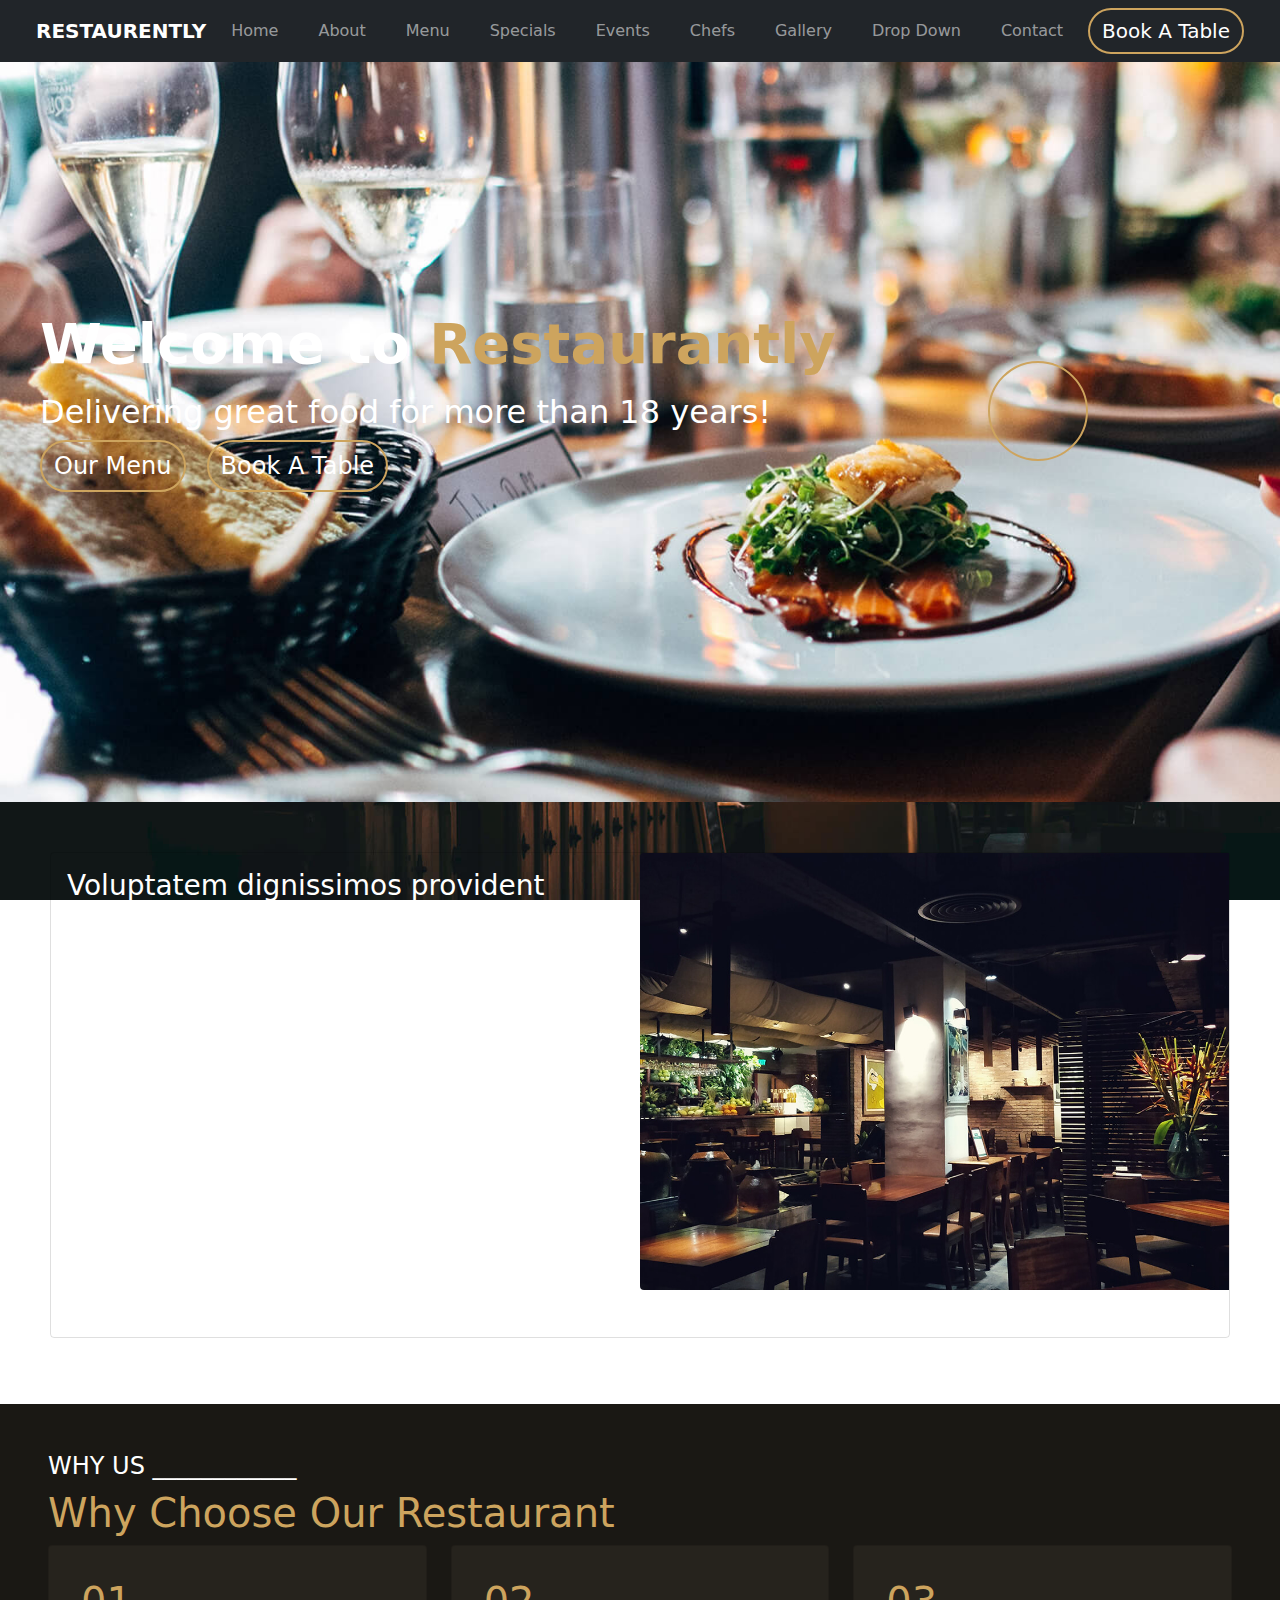
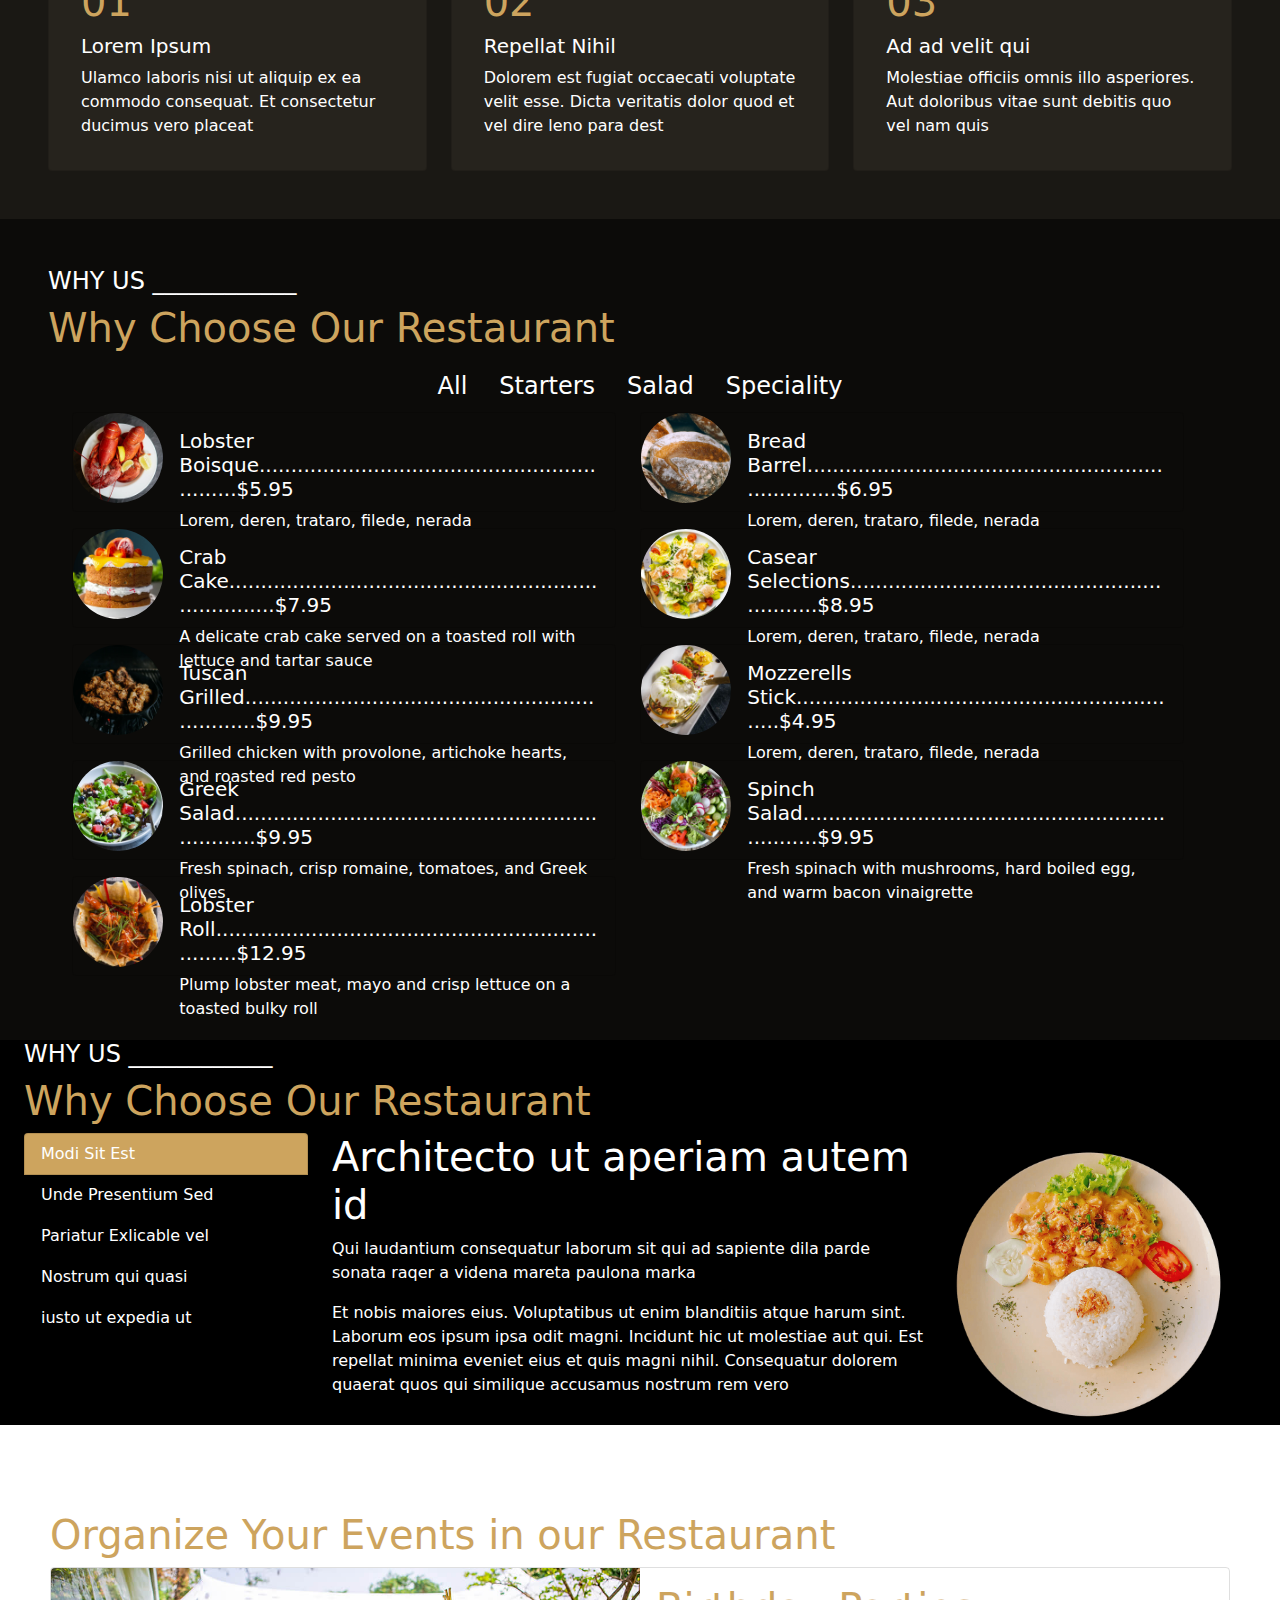
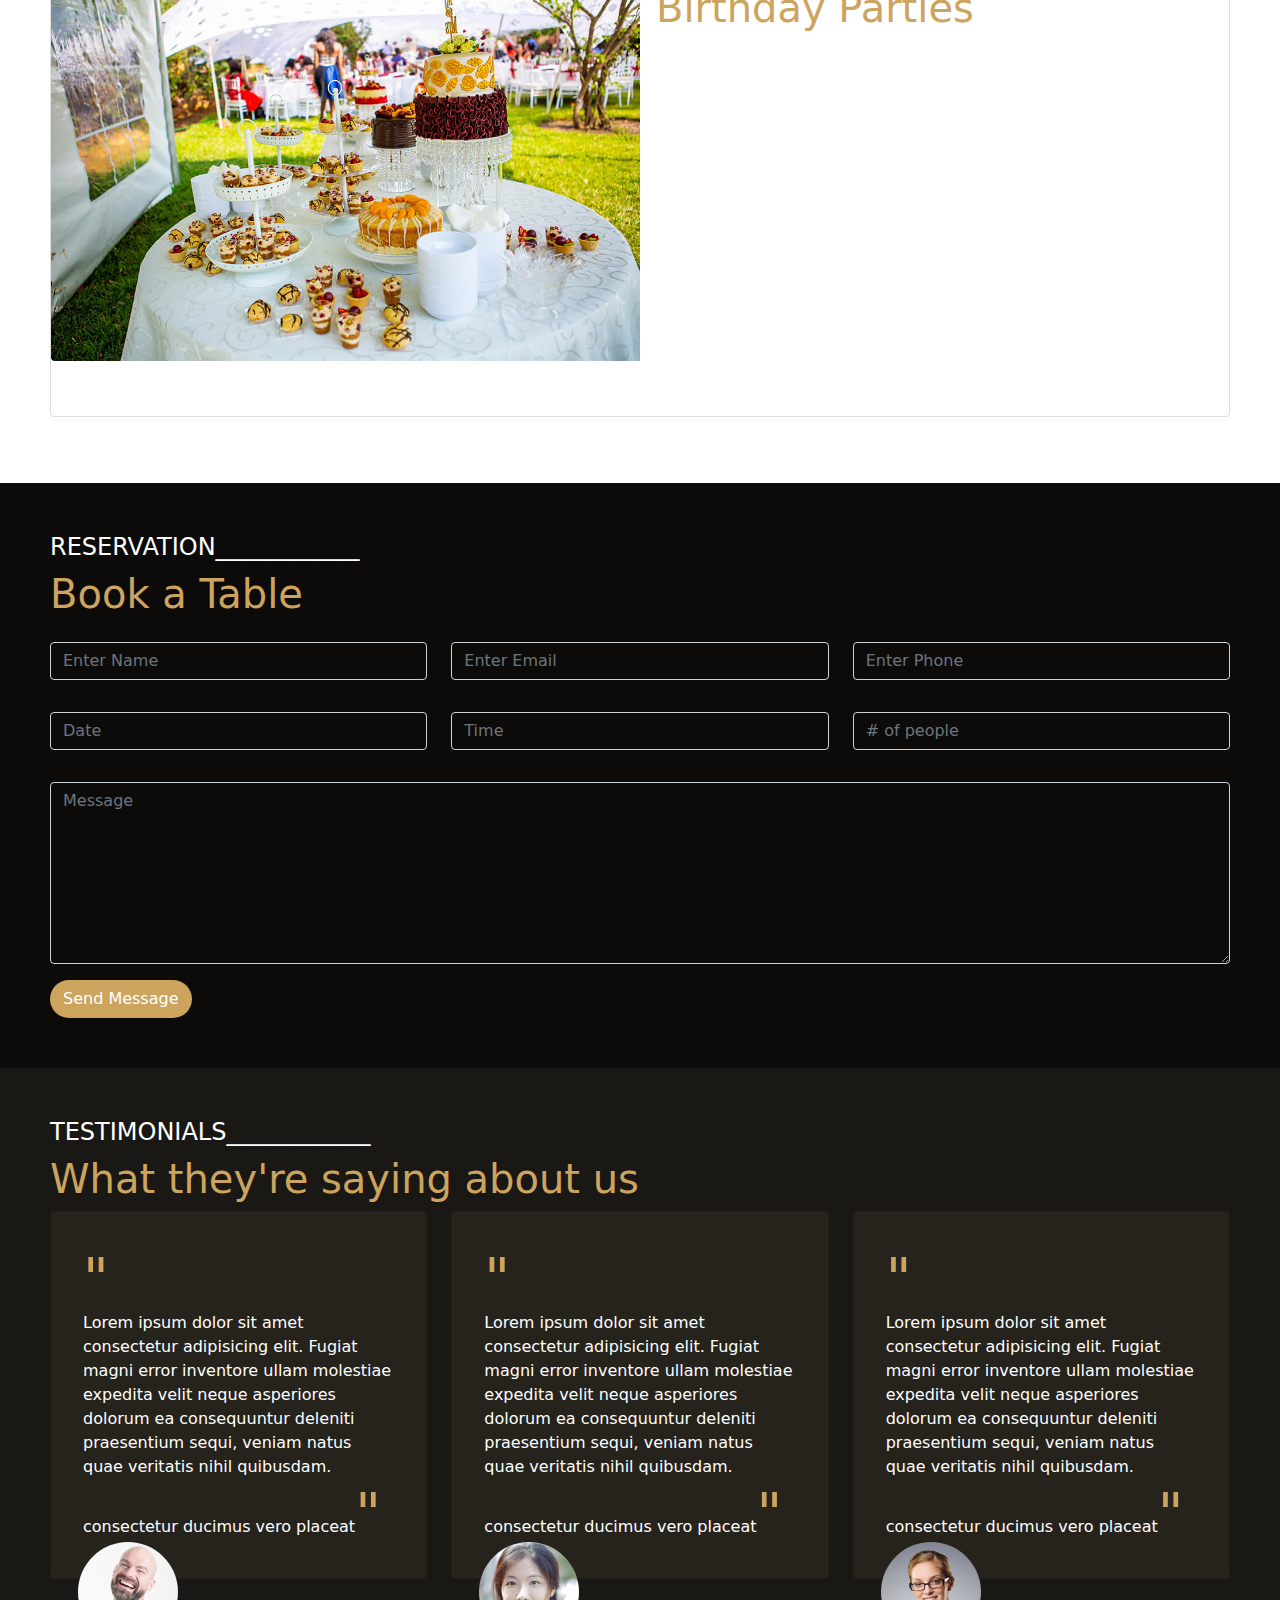
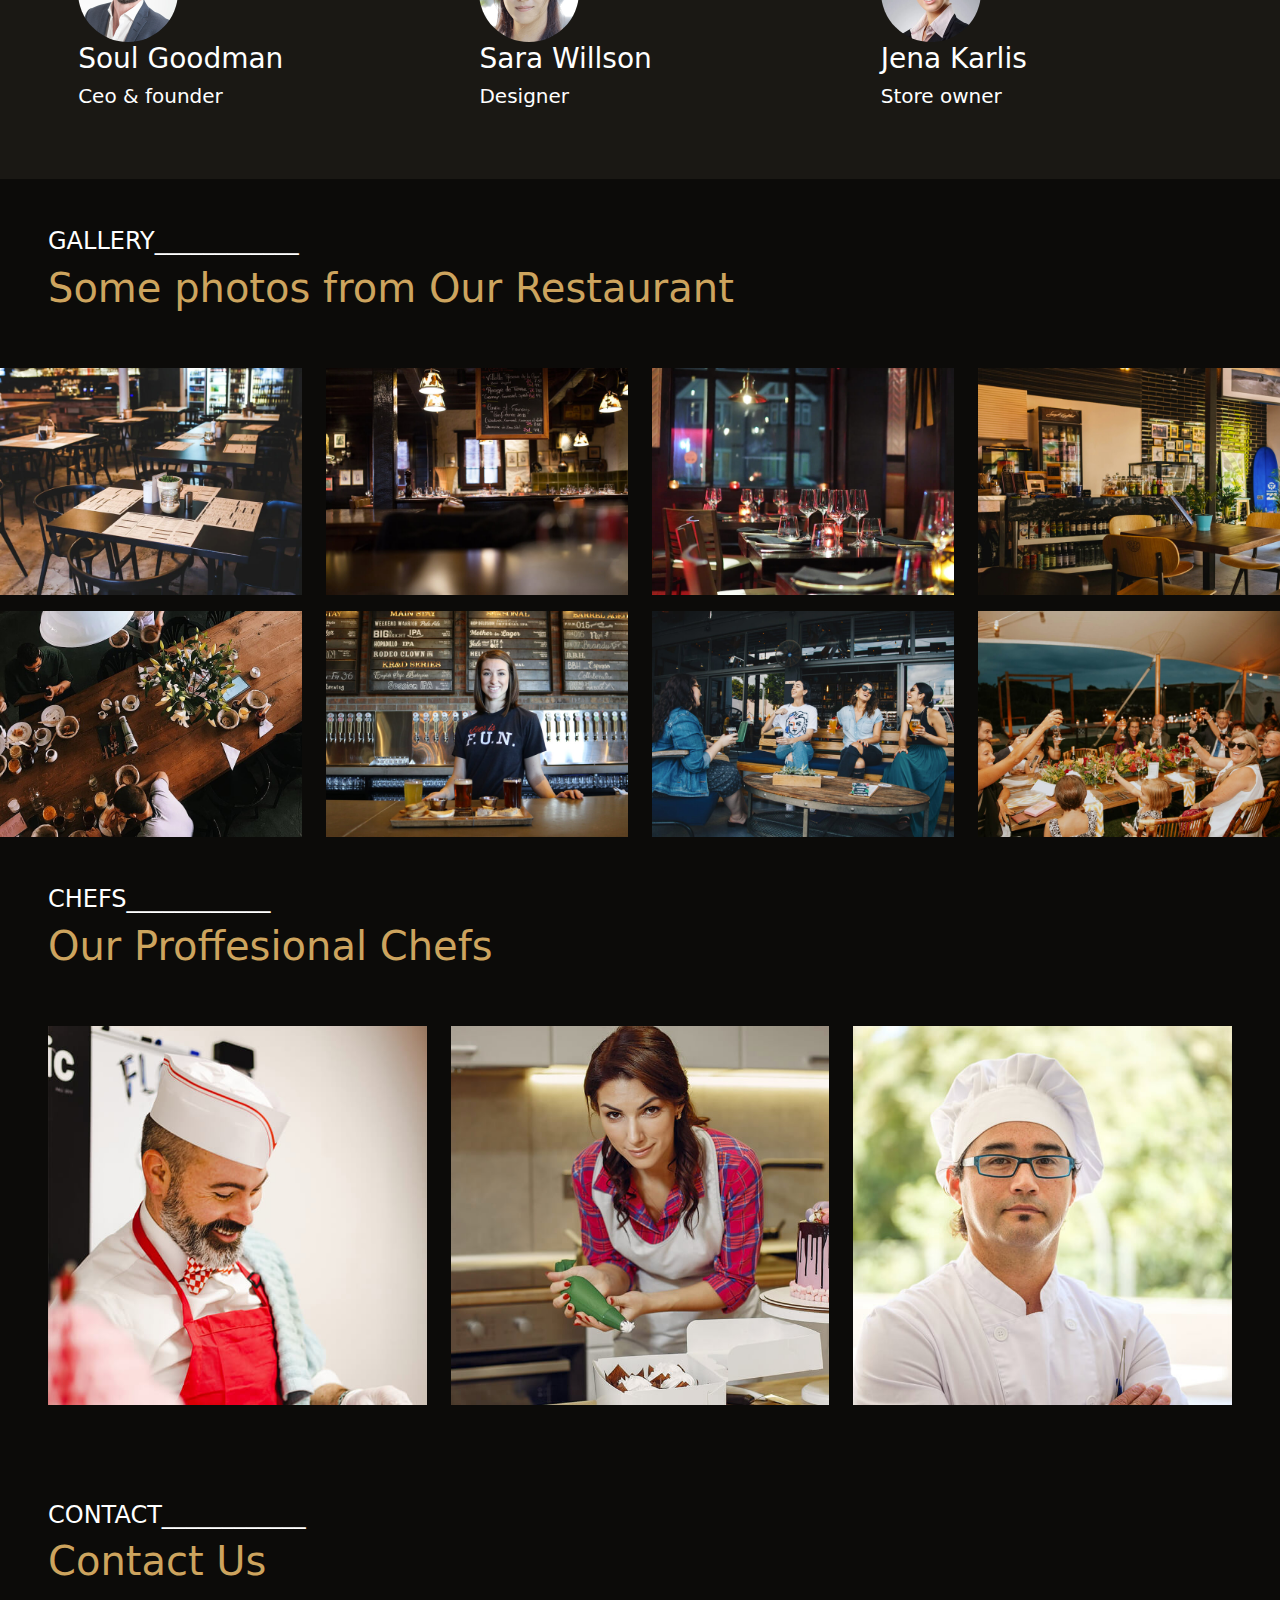
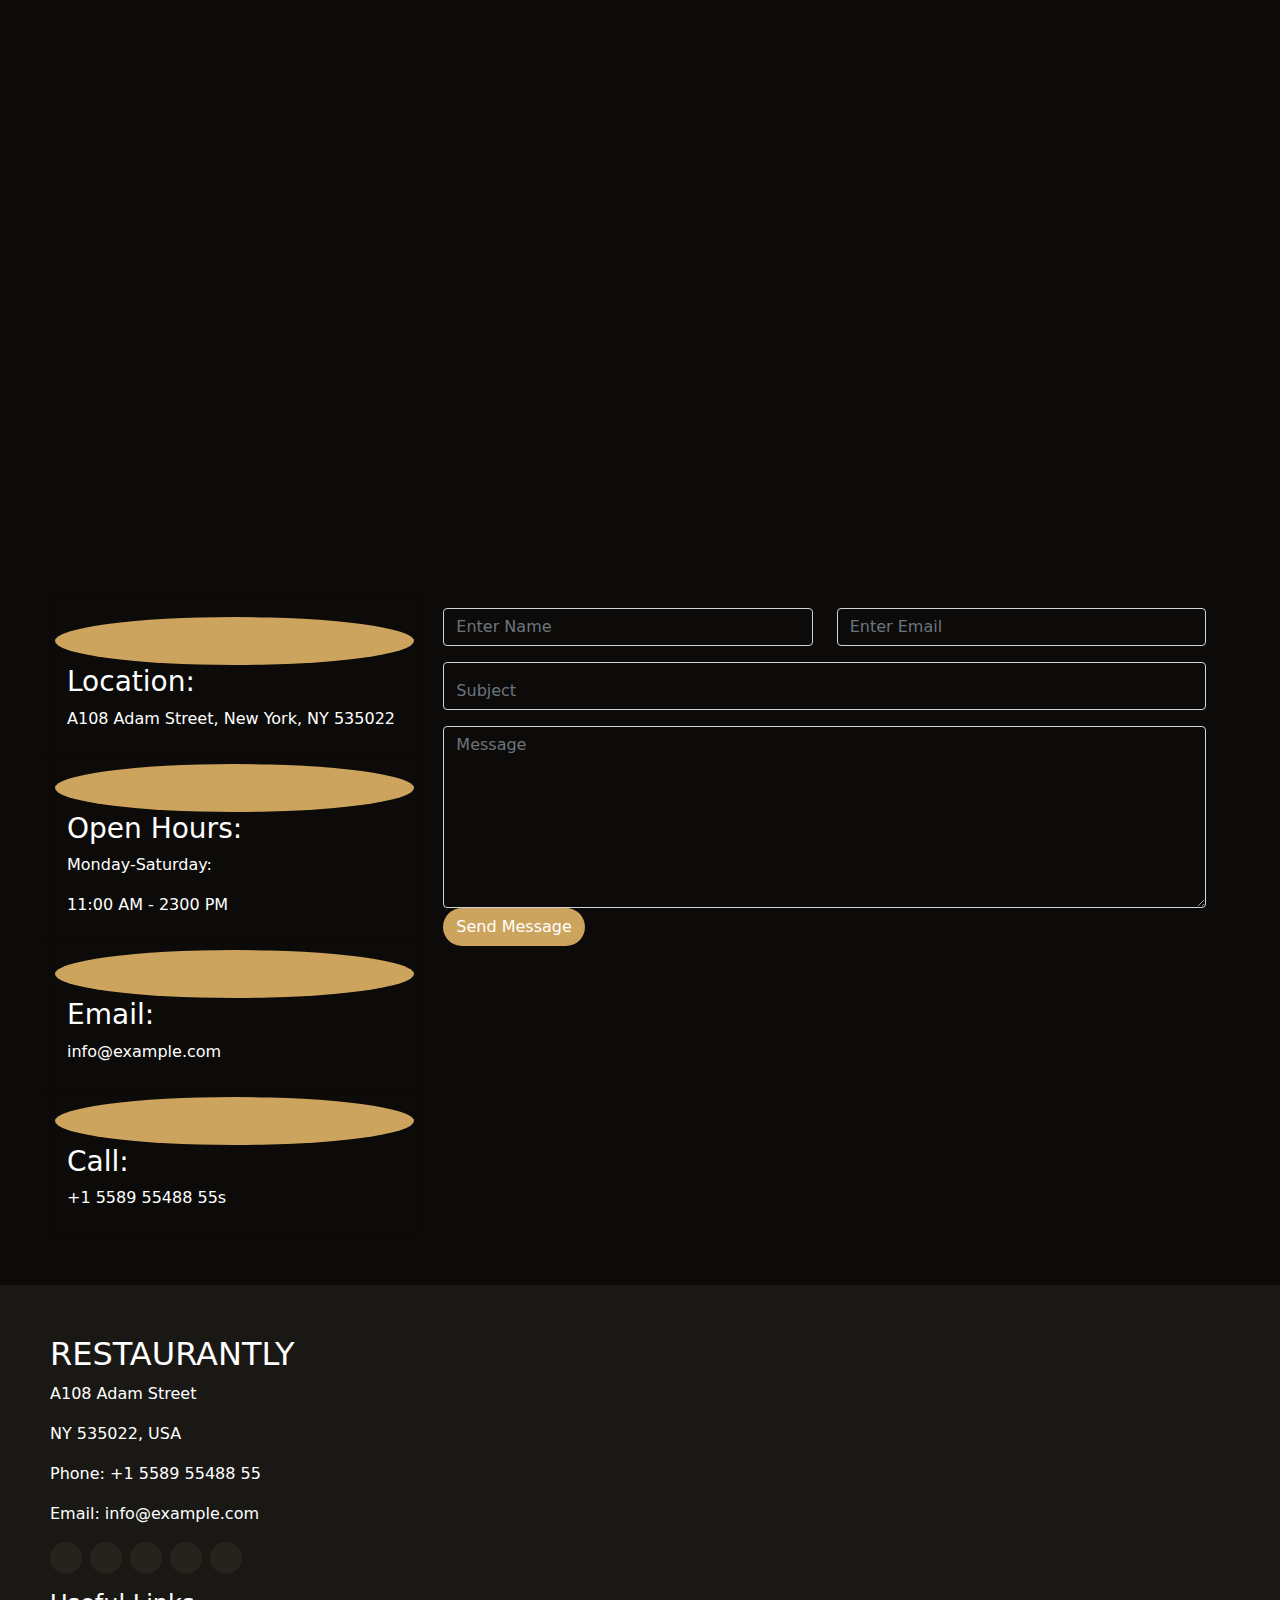
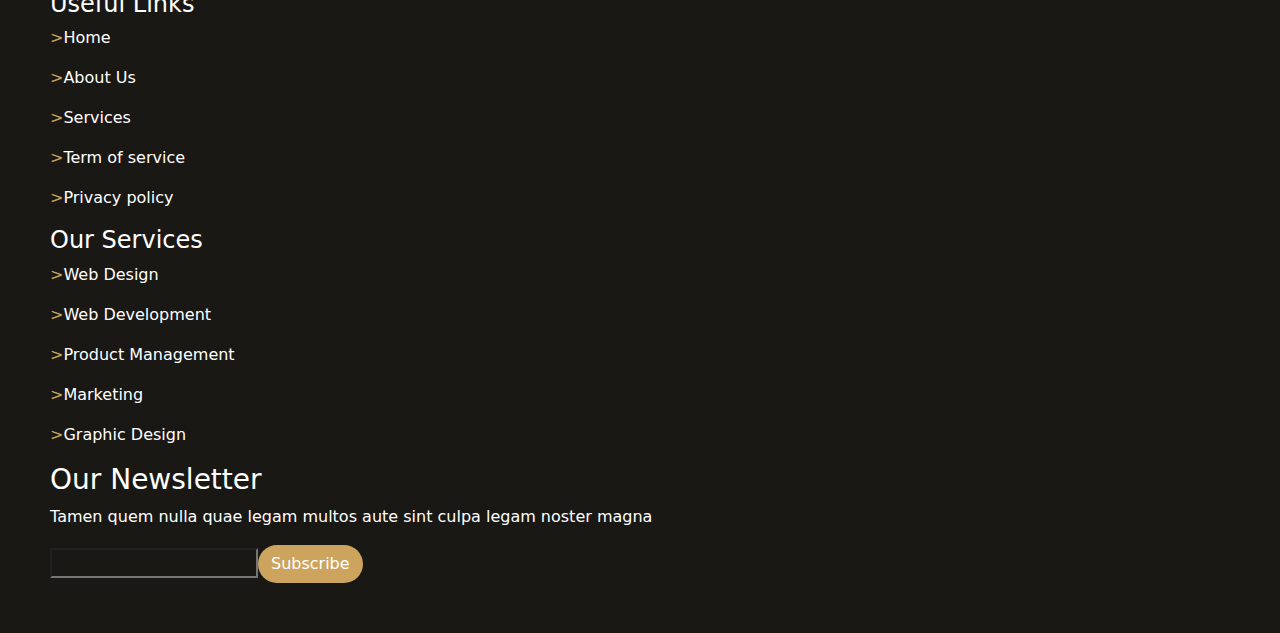
==== commit a7cdad4c: "." ====
--- a/Restaurantly-bootstrap/index.html
+++ b/Restaurantly-bootstrap/index.html
@@ -5,13 +5,14 @@
     <meta charset="UTF-8">
     <meta name="viewport" content="width=device-width, initial-scale=1.0">
     <title>Restaurantly</title>
+    <link rel="icon" href="css/imgs/favicon.png">
     <link rel="stylesheet" href="css/bootstrap.css">
     <script src="js/bootstrap.js"></script>
     <link rel="stylesheet" href="css/css-r.css">
     <link rel="stylesheet" href="https://cdnjs.cloudflare.com/ajax/libs/font-awesome/6.5.1/css/all.min.css"
         integrity="sha512-DTOQO9RWCH3ppGqcWaEA1BIZOC6xxalwEsw9c2QQeAIftl+Vegovlnee1c9QX4TctnWMn13TZye+giMm8e2LwA=="
         crossorigin="anonymous" referrerpolicy="no-referrer" />
-        <link href="https://fonts.googleapis.com/css?family=Open+Sans:300,300i,400,400i,600,600i,700,700i|Playfair+Display:ital,wght@0,400;0,500;0,600;0,700;1,400;1,500;1,600;1,700|Poppins:300,300i,400,400i,500,500i,600,600i,700,700i" rel="stylesheet">
+    <link href="https://fonts.googleapis.com/css?family=Open+Sans:300,300i,400,400i,600,600i,700,700i|Playfair+Display:ital,wght@0,400;0,500;0,600;0,700;1,400;1,500;1,600;1,700|Poppins:300,300i,400,400i,500,500i,600,600i,700,700i" rel="stylesheet">
 </head>
 
 <body>
@@ -54,7 +55,7 @@
                             </li>
                         </ul>
                         <form class="d-flex">
-                            <button class="btn btn-primary" type="button">Book A Table</button>
+                            <button class="btn btn-primary ms-3 fs-5 rounded-pill kha" type="button">Book A Table</button>
                         </form>
                     </div>
                 </div>
@@ -65,14 +66,14 @@
 
     <div class="slider text-white re">
         <!-- <img src="css/imgs/hero-bg.jpg" alt="" class="w-100 img-fluid"> -->
-        <div class="welcome-main ab">
+        <div class="welcome-main">
             <p class="fw-bold display-4">Welcome to <span class="khakhi">Restaurantly</span></p>
             <h2 class="">Delivering great food for more than 18 years!</h2>
-            <button class="btn btn-primary" type="button">Our Menu</button>
-            <button class="btn btn-primary ms-3" type="button">Book A Table</button>
-        </div>
-        <div class="playbutton btn btn-primary ab1">
-            <i class="fa-solid fa-play"></i>
+            <button class="btn btn-primary fs-4 rounded-pill kha" type="button">Our Menu</button>
+            <button class="btn btn-primary ms-3 fs-4 rounded-pill kha" type="button">Book A Table</button>
+        </div>
+        <div class="playbutton btn btn-primary ab1 rounded-circle kha">
+            <i class="fa-solid fa-play fs-3"></i>
         </div>
         
     </div>
@@ -114,7 +115,7 @@
                 <h1 class="khakhi">Why Choose Our Restaurant</h1>
                 <div class="row row-cols-1 row-cols-md-3 g-4">
                     <div class="col">
-                        <div class="card h-100 p-3 text-white bg-dark">
+                        <div class="card h-100 p-3 text-white hover1">
                             <div class="card-body">
                                 <h1 class="khakhi">01</h1>
                                 <h5 class="card-title">Lorem Ipsum</h5>
@@ -124,7 +125,7 @@
                         </div>
                     </div>
                     <div class="col">
-                        <div class="card h-100 p-3 text-white bg-dark">
+                        <div class="card h-100 p-3 text-white hover1">
                             <div class="card-body">
                                 <h1 class="khakhi">02</h1>
                                 <h5 class="card-title">Repellat Nihil</h5>
@@ -133,8 +134,8 @@
                             </div>
                         </div>
                     </div>
-                    <div class="col ">
-                        <div class="card h-100 p-3 text-white bg-dark">
+                    <div class="col">
+                        <div class="card h-100 p-3 text-white hover1">
                             <div class="card-body">
                                 <h1 class="khakhi">03</h1>
                                 <h5 class="card-title">Ad ad velit qui</h5>
@@ -166,7 +167,7 @@
                 </ul>
 
                 <div class="menu-div row container-fluid">
-                    <div class="menu-part1 col-xxl-6">
+                    <div class="menu-part1 col-xxl-6 col-xl-6">
                         <div class="card mb-3 bg-transparent" style="height: 100px;">
                             <div class="row g-0">
                                 <div class="col-md-2">
@@ -258,7 +259,7 @@
                         </div>
                     </div>
 
-                    <div class="menu-part2 col-xxl-6">
+                    <div class="menu-part2 col-xxl-6 col-xl-6">
                         <div class="card mb-3 bg-transparent" style="height: 100px;">
                             <div class="row g-0">
                                 <div class="col-md-2">
@@ -335,7 +336,7 @@
             <div class="special container-fluid row text-white">
                 <h4>WHY US ____________</h3>
                     <h1 class="khakhi">Why Choose Our Restaurant</h1>
-                    <div class="spe1 col-xxl-3">
+                    <div class="spe1 col-xxl-3 col-xl-3">
                         <div class="list-group">
                             <a href="#" class="list-group-item list-group-flush khakhi2 text-white">
                                 Modi Sit Est
@@ -346,7 +347,7 @@
                             <a href="#" class="list-group-item text-white bg-transparent">iusto ut expedia ut </a>
                         </div>
                     </div>
-                    <div class="spe2 col-xxl-6">
+                    <div class="spe2 col-xxl-6 col-xl-6">
                         <h1>Architecto ut aperiam autem id</h1>
                         <p>Qui laudantium consequatur laborum sit qui ad sapiente dila parde sonata raqer a videna
                             mareta paulona marka</p>
@@ -354,7 +355,7 @@
                             ipsa odit magni. Incidunt hic ut molestiae aut qui. Est repellat minima eveniet eius et quis
                             magni nihil. Consequatur dolorem quaerat quos qui similique accusamus nostrum rem vero</p>
                     </div>
-                    <div class="spe3 col-xxl-3">
+                    <div class="spe3 col-xxl-3 col-xl-3">
                         <img src="css/imgs/specials-1.png" alt="" class="img-fluid rounded-circle">
                     </div>
             </div>
@@ -423,7 +424,7 @@
                         </div>
                         <textarea class="form-control bg-transparent mt-3 bg-transparent" placeholder="Message"
                             rows="7"></textarea>
-                        <button type="button" class="btn khakhi2 text-white rounded-pill">Send Message</button>
+                        <button type="button" class="btn khakhi2 text-white rounded-pill mt-3">Send Message</button>
                     </form>
                 </div>
         </div>
@@ -493,14 +494,40 @@
             <h4 class="ps-5 pt-5">GALLERY____________</h3>
                 <h1 class="khakhi ps-5 pb-5">Some photos from Our Restaurant</h1>
                 <div class="row">
-                    <img src="css/imgs/gallery/gallery-1.jpg" alt="" class="img-fluid col-xxl-3 m-0 p-0">
-                    <img src="css/imgs/gallery/gallery-2.jpg" alt="" class="img-fluid col-xxl-3 m-0 p-0">
-                    <img src="css/imgs/gallery/gallery-3.jpg" alt="" class="img-fluid col-xxl-3 m-0 p-0">
-                    <img src="css/imgs/gallery/gallery-4.jpg" alt="" class="img-fluid col-xxl-3 m-0 p-0">
-                    <img src="css/imgs/gallery/gallery-5.jpg" alt="" class="img-fluid col-xxl-3 m-0 p-0">
-                    <img src="css/imgs/gallery/gallery-6.jpg" alt="" class="img-fluid col-xxl-3 m-0 p-0">
-                    <img src="css/imgs/gallery/gallery-7.jpg" alt="" class="img-fluid col-xxl-3 m-0 p-0">
-                    <img src="css/imgs/gallery/gallery-8.jpg" alt="" class="img-fluid col-xxl-3 m-0 p-0">
+                    <div class="col-xxl-3  col-xl-3 of">
+                        <img src="css/imgs/gallery/gallery-1.jpg" alt="" class="img-fluid zoom">
+                    </div>
+                    <div class="col-xxl-3 col-xl-3 of">
+                        <img src="css/imgs/gallery/gallery-2.jpg" alt="" class="img-fluid zoom">
+                    </div>
+                    <div class="col-xxl-3 col-xl-3 of">
+                        <img src="css/imgs/gallery/gallery-3.jpg" alt="" class="img-fluid zoom">
+                    </div>
+                    <div class="col-xxl-3  col-xl-3 of">
+                        <img src="css/imgs/gallery/gallery-4.jpg" alt="" class="img-fluid zoom">
+                    </div>
+                    
+                    <!-- <img src="css/imgs/gallery/gallery-2.jpg" alt="" class="img-fluid col-xxl-3 m-0 p-0 zoom">
+                    <img src="css/imgs/gallery/gallery-3.jpg" alt="" class="img-fluid col-xxl-3 m-0 p-0 zoom">
+                    <img src="css/imgs/gallery/gallery-4.jpg" alt="" class="img-fluid col-xxl-3 m-0 p-0 zoom">
+                    <img src="css/imgs/gallery/gallery-5.jpg" alt="" class="img-fluid col-xxl-3 m-0 p-0 zoom">
+                    <img src="css/imgs/gallery/gallery-6.jpg" alt="" class="img-fluid col-xxl-3 m-0 p-0 zoom">
+                    <img src="css/imgs/gallery/gallery-7.jpg" alt="" class="img-fluid col-xxl-3 m-0 p-0 zoom">
+                    <img src="css/imgs/gallery/gallery-8.jpg" alt="" class="img-fluid col-xxl-3 m-0 p-0 zoom of"> -->
+                </div>
+                <div class="row mt-3">
+                    <div class="col-xxl-3 col-xl-3 of">
+                        <img src="css/imgs/gallery/gallery-5.jpg" alt="" class="img-fluid zoom">
+                    </div>
+                    <div class="col-xxl-3 col-xl-3 of">
+                        <img src="css/imgs/gallery/gallery-6.jpg" alt="" class="img-fluid zoom">
+                    </div>
+                    <div class="col-xxl-3 col-xl-3 of">
+                        <img src="css/imgs/gallery/gallery-7.jpg" alt="" class="img-fluid zoom">
+                    </div>
+                    <div class="col-xxl-3 col-xl-3 of">
+                        <img src="css/imgs/gallery/gallery-8.jpg" alt="" class="img-fluid zoom">
+                    </div>
                 </div>
         </div>
 
@@ -508,9 +535,45 @@
             <h4 class="ps-5 pt-5">CHEFS____________</h3>
                 <h1 class="khakhi ps-5">Our Proffesional Chefs</h1>
                 <div class="row p-5">
-                    <img src="css/imgs/chefs/chefs-1.jpg" alt="" class="img-fluid col-xxl-4 ">
-                    <img src="css/imgs/chefs/chefs-2.jpg" alt="" class="img-fluid col-xxl-4 ">
-                    <img src="css/imgs/chefs/chefs-3.jpg" alt="" class="img-fluid col-xxl-4 ">
+                    <div class="c1 col-xxl-4 col-xl-4 re of">
+                        <img src="css/imgs/chefs/chefs-1.jpg" alt="" class="img-fluid">
+                        <div class="detaild ab3 text-center">
+                            <h3>Walter White</h3>
+                            <p>Master Chef</p>
+                            <p class="fs-4">
+                                <i class="fa-brands fa-twitter"></i>
+                                <i class="fa-brands fa-facebook"></i>
+                                <i class="fa-brands fa-instagram"></i>
+                                <i class="fa-brands fa-linkedin"></i>
+                            </p>
+                        </div>
+                    </div>
+                    <div class="c1 col-xxl-4 col-xl-4 re of">
+                        <img src="css/imgs/chefs/chefs-2.jpg" alt="" class="img-fluid">
+                        <div class="detaild ab3 text-center">
+                            <h3>Sarah Jhonson</h3>
+                            <p>Patissier</p>
+                            <p class="fs-4">
+                                <i class="fa-brands fa-twitter"></i>
+                                <i class="fa-brands fa-facebook"></i>
+                                <i class="fa-brands fa-instagram"></i>
+                                <i class="fa-brands fa-linkedin"></i>
+                            </p>
+                        </div>
+                    </div>
+                    <div class="c1 col-xxl-4 col-xl-4 re of">
+                        <img src="css/imgs/chefs/chefs-3.jpg" alt="" class="img-fluid">
+                        <div class="detaild ab3 text-center">
+                            <h3>William Anderson</h3>
+                            <p>Cook</p>
+                            <p class="fs-4">
+                                <i class="fa-brands fa-twitter"></i>
+                                <i class="fa-brands fa-facebook"></i>
+                                <i class="fa-brands fa-instagram"></i>
+                                <i class="fa-brands fa-linkedin"></i>
+                            </p>
+                        </div>
+                    </div>
                 </div>
         </div>
 
@@ -523,7 +586,7 @@
                         allowfullscreen="" loading="lazy" referrerpolicy="no-referrer-when-downgrade"></iframe>
                 </div>
                 <div class="location row container-fluid">
-                    <div class="loc1 col-xxl-4 ">
+                    <div class="loc1 col-xxl-4 col-xl-4">
                         <div class="card pt-3 bg-transparent">
                             <ul class="list-group list-group-flush">
                                 <li class="list-group-item row d-flex bg-transparent text-white">
@@ -566,7 +629,7 @@
                             </ul>
                         </div>
                     </div>
-                    <div class="loc2 col-xxl-8">
+                    <div class="loc2 col-xxl-8 col-xl-8">
                         <form>
                             <div class="row">
                                 <div class="col pt-3 pb-3">
@@ -593,19 +656,19 @@
             <p>Phone: +1 5589 55488 55</p>
             <p>Email: info@example.com</p>
             <p class="d-flex">
-                <span class="khakhi2 rounded-circle p-3">
+                <span class="rounded-circle p-3 hover1">
                     <i class="fa-brands fa-twitter"></i>
                 </span>
-                <span class="khakhi2 rounded-circle p-3 ms-2">
+                <span class="rounded-circle p-3 ms-2 hover1">
                     <i class="fa-brands fa-facebook-f"></i>
                 </span>
-                <span class="khakhi2 rounded-circle p-3 ms-2">
+                <span class="rounded-circle p-3 ms-2 hover1">
                     <i class="fa-brands fa-instagram"></i>
                 </span>
-                <span class="khakhi2 rounded-circle p-3 ms-2">
+                <span class="rounded-circle p-3 ms-2 hover1">
                     <i class="fa-brands fa-skype"></i>
                 </span>
-                <span class="khakhi2 rounded-circle p-3 ms-2">
+                <span class="rounded-circle p-3 ms-2 hover1">
                     <i class="fa-brands fa-linkedin"></i>
                 </span>
 
--- a/Restaurantly-bootstrap/css/css-r.css
+++ b/Restaurantly-bootstrap/css/css-r.css
@@ -3,15 +3,59 @@
 }
 .ab1{
     position: absolute;
-    top: 50%;
-    right: 20%;
+    top: 45%;
+    right: 15%;
+}
+.ab3{
+    position: absolute;
+    top: 100%;
+    left: 0%;
+    width: 100%;
+}
+.c1:hover .ab3{
+    top: 60%;
+    background-color: #0c0b09;
+    transition: 0.3s;
 }
 .khakhi{
     color: #cda45e;;
 }
+.khakhi:hover{
+    color: white;
+}
+.zoom:hover{
+    transform: scale(1.1);
+    transition: 0.3s;
+}
+.of{
+    overflow: hidden;
+}
+.hover1{
+    background-color: #26231d;
+}
+.hover1:hover{
+    background-color: #cda45e;
+    transition: 0.3s;
+}
 .khakhi2
 {
     background-color: #cda45e;
+}
+.kha{
+    background-color: transparent;
+    border: 2px solid #cda45e ;
+}
+.kha:hover{
+    background-color: #cda45e;
+    transition: 0.3s;
+    border: 2px solid #cda45e ;
+}
+.playbutton{
+    height: 100px;
+    width: 100px;
+    display: flex;
+    justify-content: center;
+    align-items: center;
 }
 .slider{
     padding: 310px 40px;
